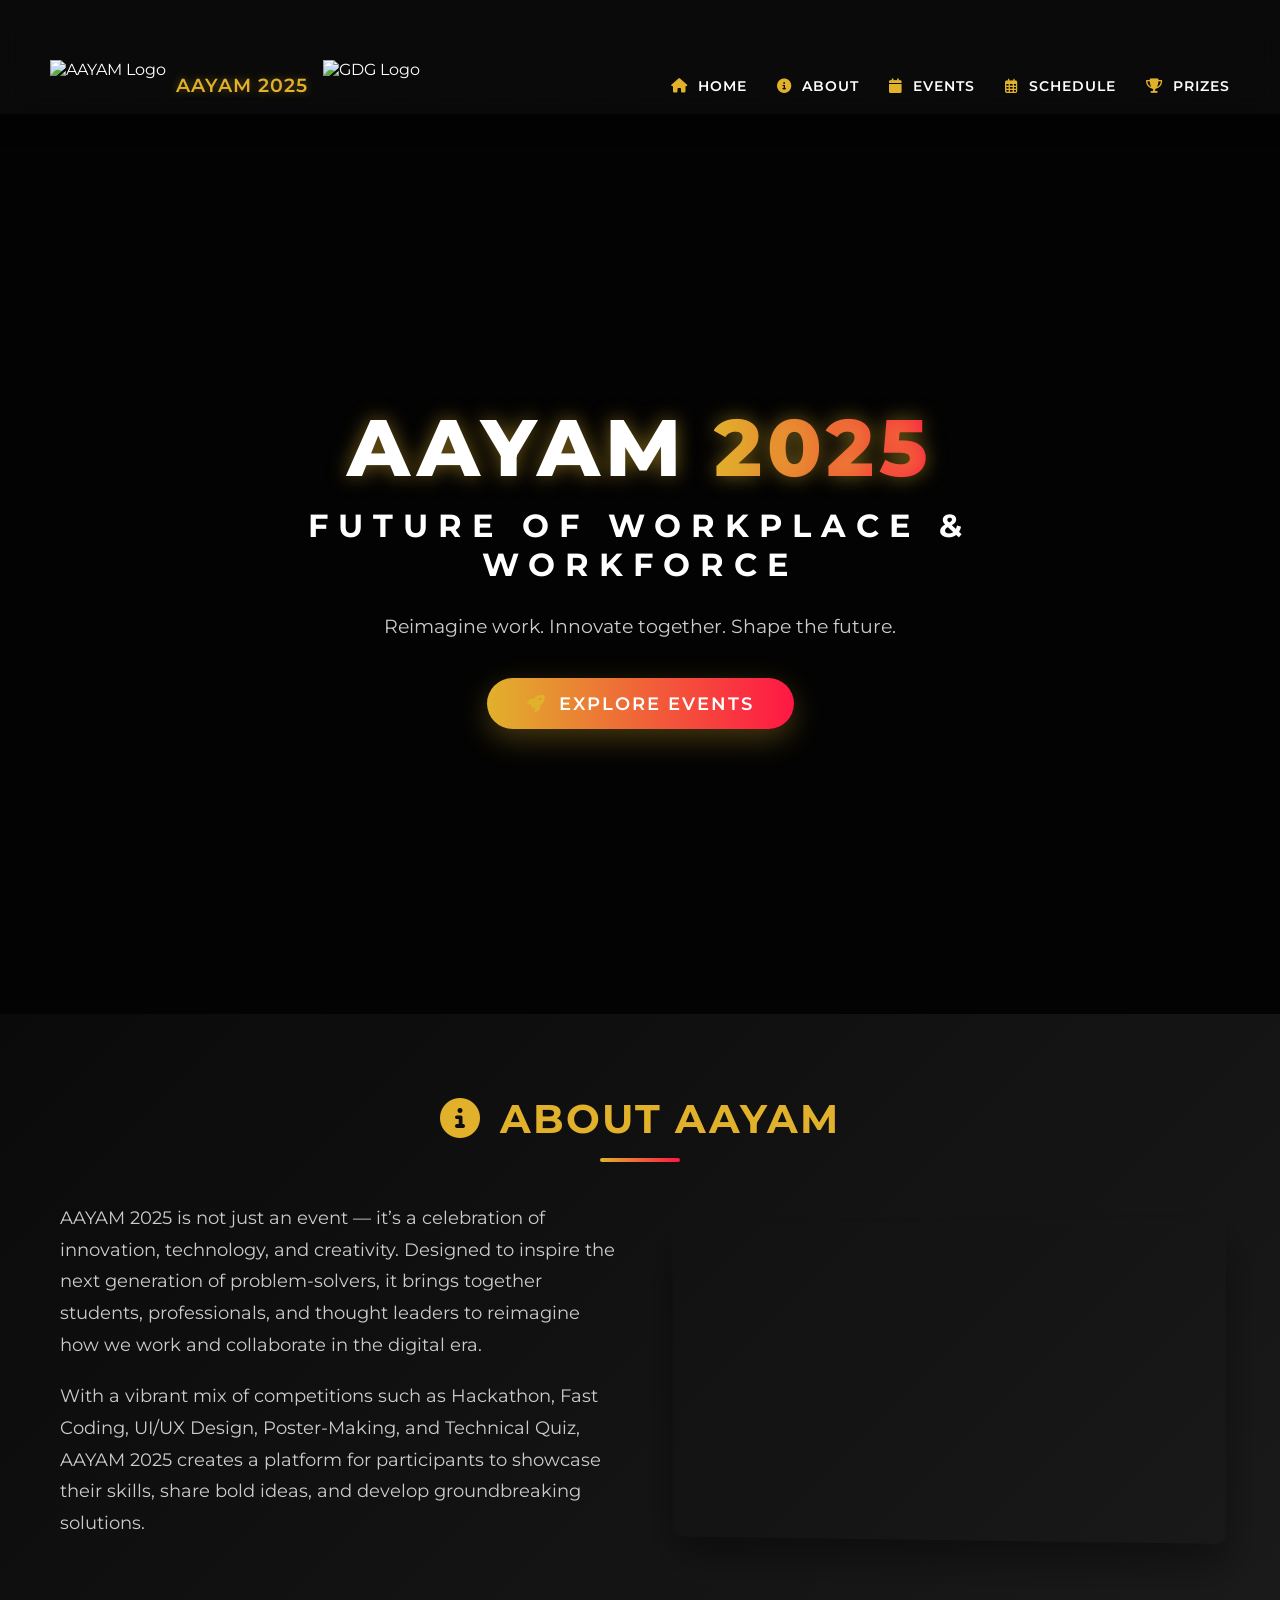
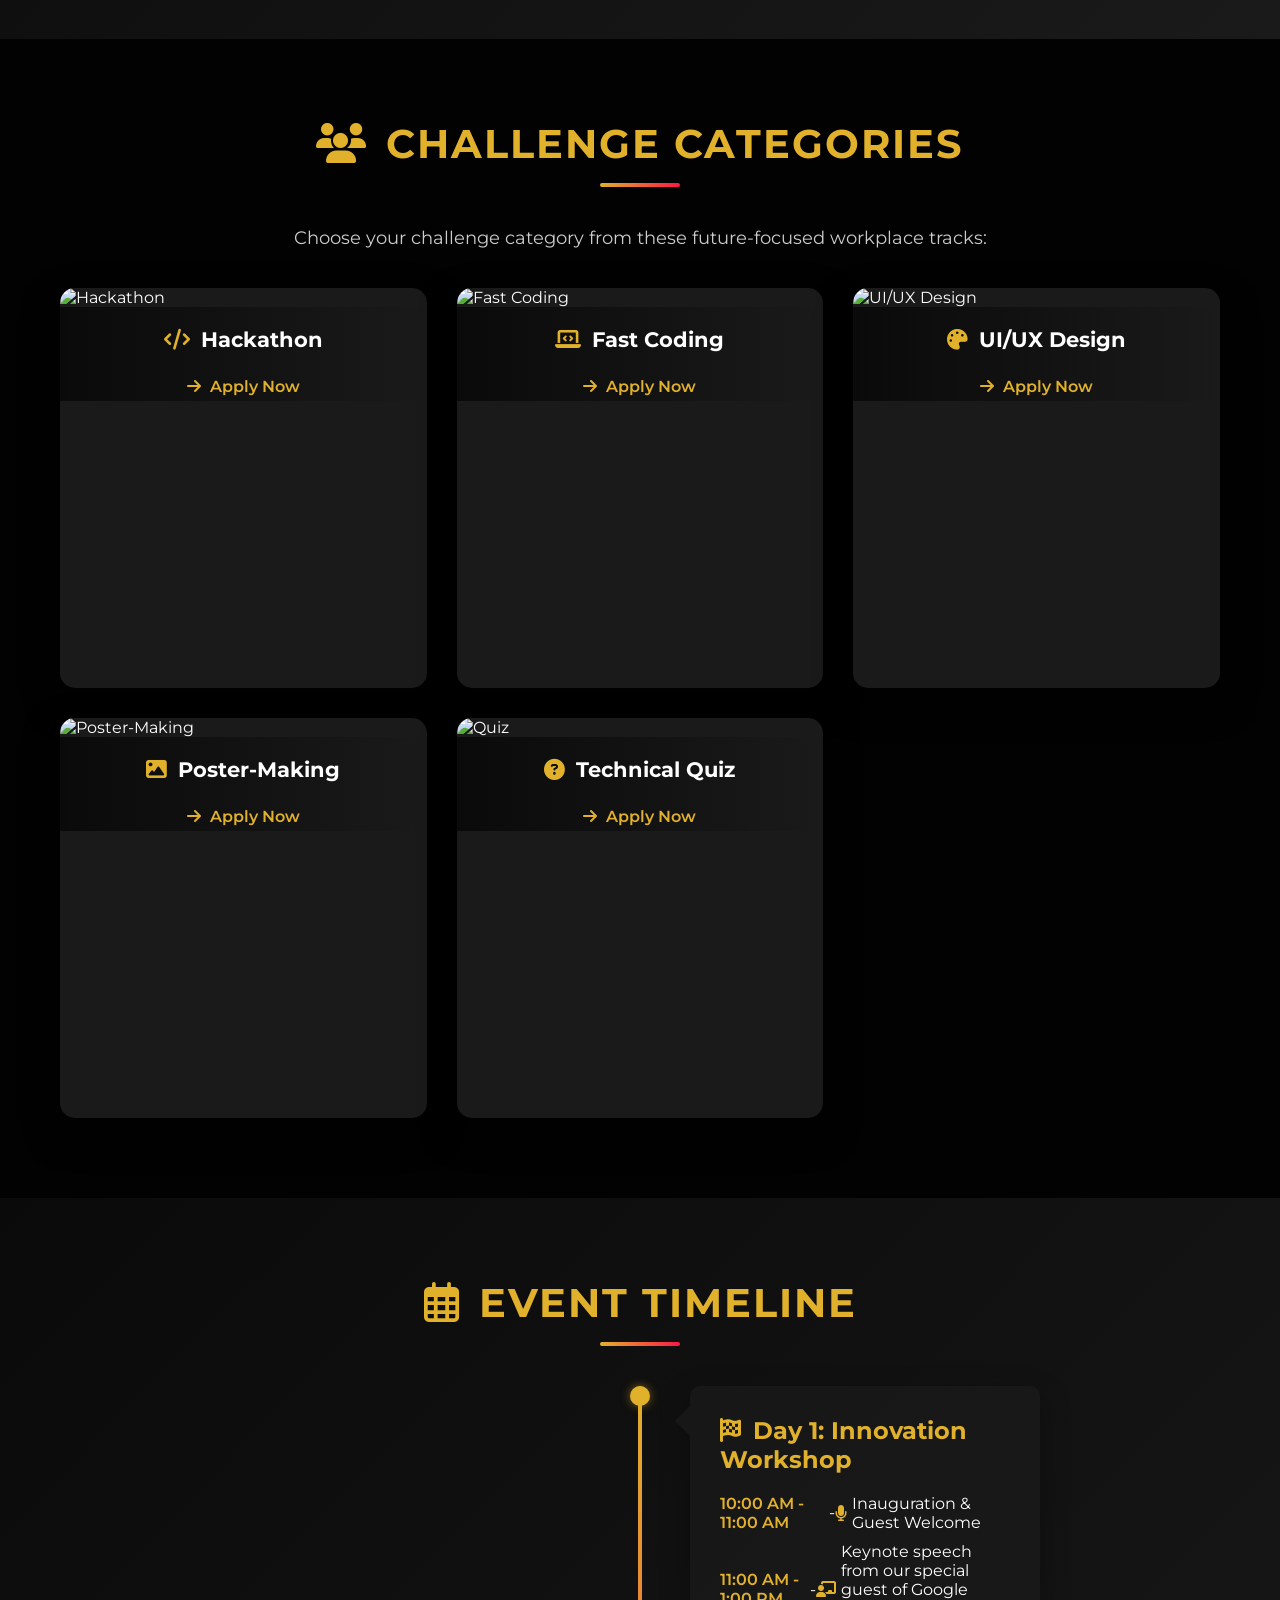
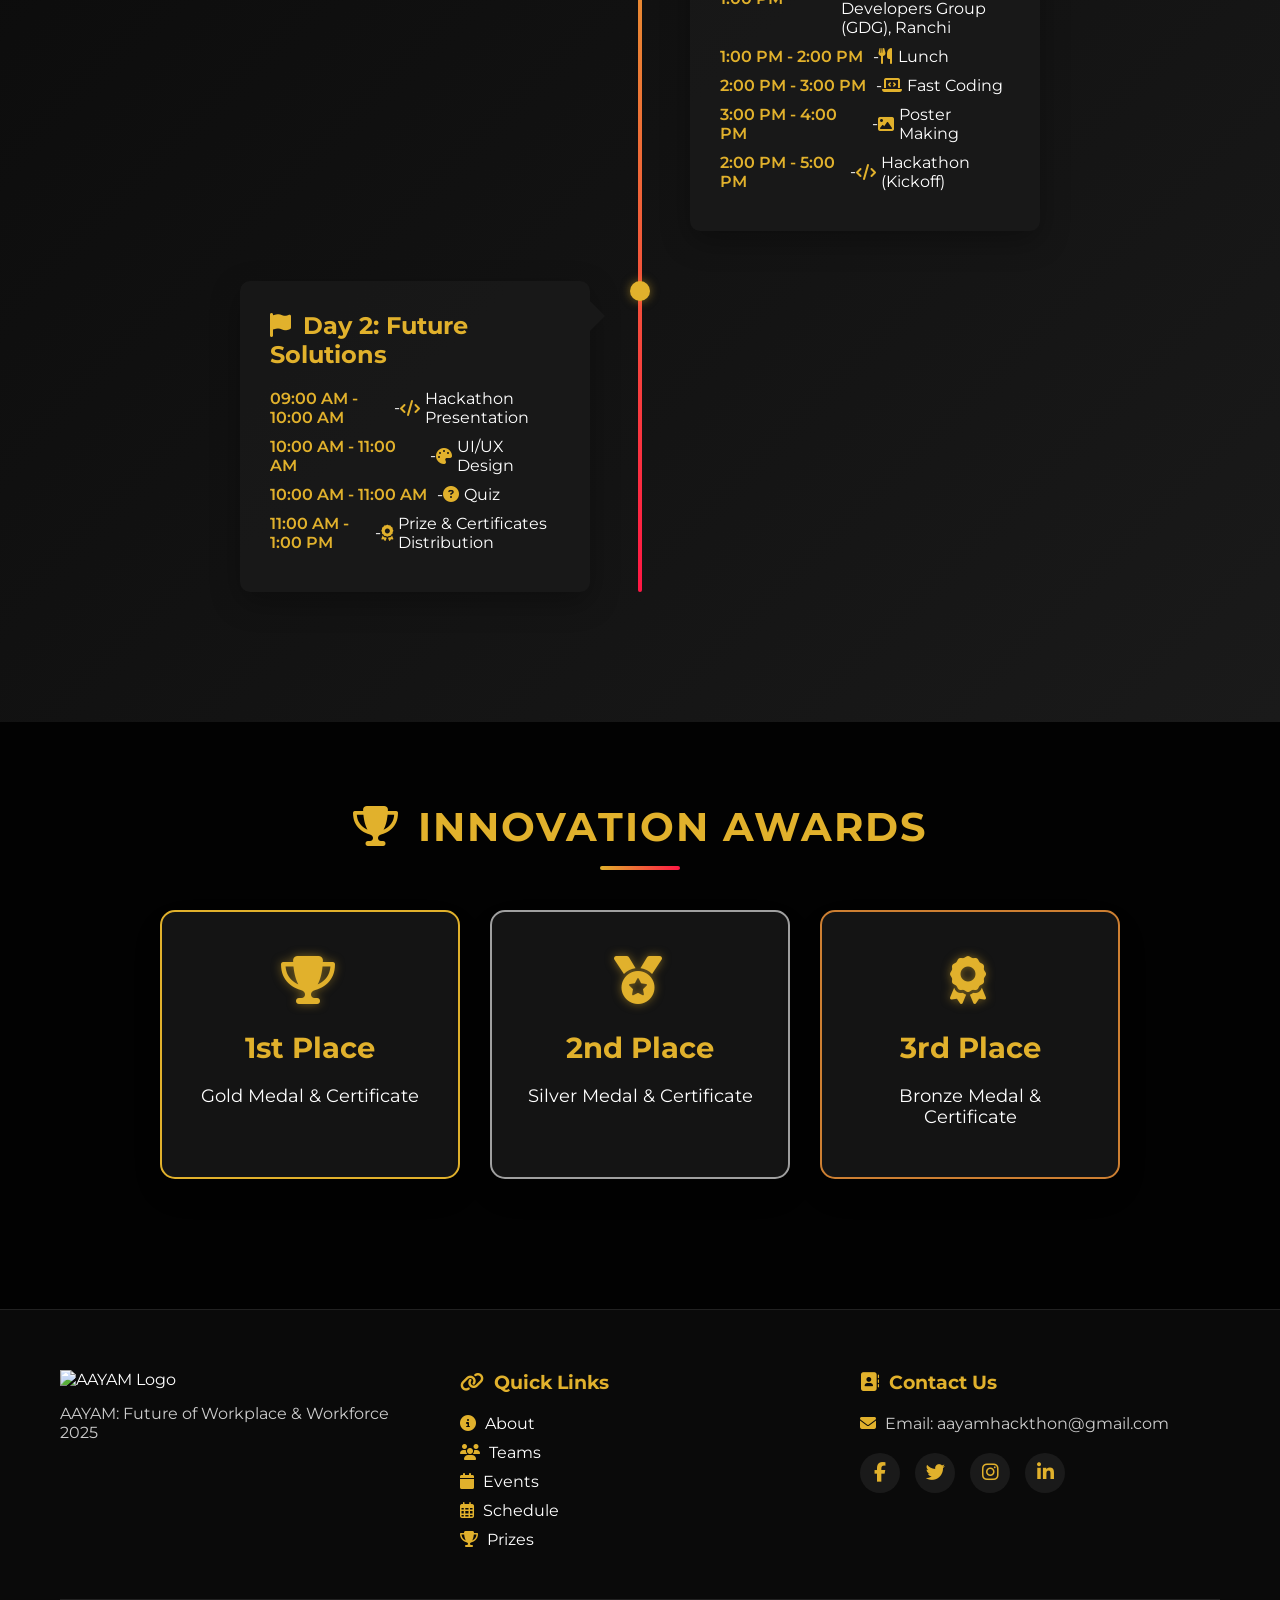
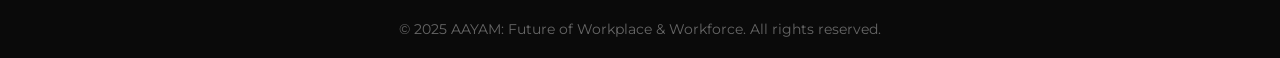
==== index.html @ 348ae4c6 "ch" ====
<!DOCTYPE html>
<html lang="en">
<head>
    <meta charset="UTF-8">
    <meta name="viewport" content="width=device-width, initial-scale=1.0">
    <title>AAYAM: Future of Workplace & Workforce</title>
    <link rel="stylesheet" href="styles.css">
    <link href="https://fonts.googleapis.com/css2?family=Montserrat:wght@400;700&display=swap" rel="stylesheet">
        <link rel="stylesheet" href="https://cdnjs.cloudflare.com/ajax/libs/font-awesome/6.4.0/css/all.min.css">
    <link rel="icon" type="image/png" href="https://ik.imagekit.io/prem2727/Logo_for_AAYAM_2025_Event-removebg-preview%20(1).png?updatedAt=1755794560221">
    
</head>
  <body>
    <div class="stars"></div>
    <div class="twinkling"></div>
    
    <header>
        <div class="logo">
            <img src="https://ik.imagekit.io/prem2727/Logo_for_AAYAM_2025_Event-removebg-preview%20(1).png?updatedAt=1755794560221" alt="AAYAM Logo">
            <span class="logo-text">AAYAM 2025</span>
            <img src="https://ik.imagekit.io/prem2727/logo_gdg-removebg-preview.png?updatedAt=1756225632023" alt="GDG Logo" style="height: 50px; margin-left: 15px;">
        </div>
        <button class="nav-toggle" aria-label="Toggle navigation" aria-expanded="false"><i class="fas fa-bars"></i></button>
        <nav>
            <ul>
                <li><a href="index.html"><i class="fas fa-home"></i> Home</a></li>
                <li><a href="#about"><i class="fas fa-info-circle"></i> About</a></li>
                <li><a href="events.html" target="_blank" rel="noopener"><i class="fas fa-calendar"></i> Events</a></li>
                <li><a href="#schedule"><i class="far fa-calendar-alt"></i> Schedule</a></li>
                <li><a href="#prizes"><i class="fas fa-trophy"></i> Prizes</a></li>
            </ul>
        </nav>
    </header>

    <section class="hero">
        <div class="hero-content">
            <h1>AAYAM <span>2025</span></h1>
            <h2>FUTURE OF WORKPLACE & WORKFORCE</h2>
            <p>Reimagine work. Innovate together. Shape the future.</p>
            <a href="events.html" target="_blank" rel="noopener" class="cta-button"><i class="fas fa-rocket"></i> Explore Events</a>
        </div>
    </section>

    

    <section id="about" class="about">
        <div class="container">
            <h2><i class="fas fa-info-circle"></i> About AAYAM</h2>
            <div class="about-content">
                <div class="about-text">
                    <p>AAYAM 2025 is not just an event — it’s a celebration of innovation, technology, and creativity. Designed to inspire the next generation of problem-solvers, it brings together students, professionals, and thought leaders to reimagine how we work and collaborate in the digital era.</p>
                    <p>With a vibrant mix of competitions such as Hackathon, Fast Coding, UI/UX Design, Poster-Making, and Technical Quiz, AAYAM 2025 creates a platform for participants to showcase their skills, share bold ideas, and develop groundbreaking solutions.</p>
                    
                </div>
                <div class="about-image">
                    <iframe 
                        width="100%" 
                        height="315" 
                        src="https://www.youtube.com/embed/fk8Wg2a6dWI" 
                        title="AAYAM 2025 Video" 
                        frameborder="0" 
                        allow="accelerometer; autoplay; clipboard-write; encrypted-media; gyroscope; picture-in-picture" 
                        allowfullscreen>
                    </iframe>
                </div>
            </div>
        </div>
    </section>

    <section id="teams" class="teams">
        <div class="container">
            <h2><i class="fas fa-users"></i> Challenge Categories</h2>
            <p class="section-desc">Choose your challenge category from these future-focused workplace tracks:</p>
            
            <div class="team-cards">
                <div class="team-card">
                    <div class="card-inner">
                        <div class="card-front">
                            <img src="https://ik.imagekit.io/prem2727/hackthon.jpeg?updatedAt=1755790237910" alt="Hackathon">
                            <h3><i class="fas fa-code"></i> Hackathon</h3>
                            <p class="apply-now-front"><i class="fas fa-arrow-right"></i> Apply Now</p>
                        </div>
                        <div class="card-back">
                            <h3><i class="fas fa-code"></i> Hackathon</h3>
                            <p>Collaborate in teams to build innovative solutions for workplace challenges.</p>
                            <p><strong>Focus:</strong> Problem Solving, Teamwork, Innovation</p>
                            <a href="hackathon.html" target="_blank" class="card-btn"><i class="fas fa-arrow-right"></i> Join Now</a>
                        </div>
                    </div>
                </div>
                
                <div class="team-card">
                    <div class="card-inner">
                        <div class="card-front">
                            <img src="https://ik.imagekit.io/prem2727/fastcoding.jpeg?updatedAt=1755790237950" alt="Fast Coding">
                            <h3><i class="fas fa-laptop-code"></i> Fast Coding</h3>
                            <p class="apply-now-front"><i class="fas fa-arrow-right"></i> Apply Now</p>
                        </div>
                        <div class="card-back">
                            <h3><i class="fas fa-laptop-code"></i> Fast Coding</h3>
                            <p>Test your coding speed and efficiency in timed programming challenges.</p>
                            <p><strong>Focus:</strong> Speed Programming, Efficiency, Problem Solving</p>
                            <a href="fast-coding.html" target="_blank" class="card-btn"><i class="fas fa-arrow-right"></i> Join Now</a>
                        </div>
                    </div>
                </div>
                
                <div class="team-card">
                    <div class="card-inner">
                        <div class="card-front">
                            <img src="https://ik.imagekit.io/prem2727/uiux.jpeg?updatedAt=1755790237814" alt="UI/UX Design">
                            <h3><i class="fas fa-palette"></i> UI/UX Design</h3>
                            <p class="apply-now-front"><i class="fas fa-arrow-right"></i> Apply Now</p>
                        </div>
                        <div class="card-back">
                            <h3><i class="fas fa-palette"></i> UI/UX Design</h3>
                            <p>Create intuitive and engaging user interfaces and experiences for modern applications.</p>
                            <p><strong>Focus:</strong> User Experience, Interface Design, Accessibility</p>
                            <a href="ui-ux-design.html" target="_blank" class="card-btn"><i class="fas fa-arrow-right"></i> Join Now</a>
                        </div>
                    </div>
                </div>
                
                <div class="team-card">
                    <div class="card-inner">
                        <div class="card-front">
                            <img src="https://ik.imagekit.io/prem2727/poster.jpeg?updatedAt=1755790237946" alt="Poster-Making">
                            <h3><i class="fas fa-image"></i> Poster-Making</h3>
                            <p class="apply-now-front"><i class="fas fa-arrow-right"></i> Apply Now</p>
                        </div>
                        <div class="card-back">
                            <h3><i class="fas fa-image"></i> Poster-Making</h3>
                            <p>Design compelling visual posters that communicate ideas effectively.</p>
                            <p><strong>Focus:</strong> Visual Design, Communication, Creativity</p>
                            <a href="poster-making.html" target="_blank" class="card-btn"><i class="fas fa-arrow-right"></i> Join Now</a>
                        </div>
                    </div>
                </div>
                
                <div class="team-card">
                    <div class="card-inner">
                        <div class="card-front">
                            <img src="https://ik.imagekit.io/prem2727/tq.jpeg?updatedAt=1755790237934" alt="Quiz">
                            <h3><i class="fas fa-question-circle"></i> Technical Quiz</h3>
                            <p class="apply-now-front"><i class="fas fa-arrow-right"></i> Apply Now</p>
                        </div>
                        <div class="card-back">
                            <h3><i class="fas fa-question-circle"></i> Technical Quiz</h3>
                            <p>Test your knowledge about technology, workplace trends, and innovation.</p>
                            <p><strong>Focus:</strong> Knowledge Testing, Quick Thinking, Competition</p>
                            <a href="tech-quiz.html" target="_blank" class="card-btn"><i class="fas fa-arrow-right"></i> Join Now</a>
                        </div>
                    </div>
                </div>
            </div>
        </div>
    </section>

    <section id="schedule" class="schedule">
        <div class="container">
            <h2><i class="far fa-calendar-alt"></i> Event Timeline</h2>
            <div class="timeline">
                <div class="timeline-item">
                    <div class="timeline-dot"></div>
                    <div class="timeline-content">
                        <h3><i class="fas fa-flag-checkered"></i> Day 1: Innovation Workshop</h3>
                        <ul>
                                <li><span>10:00 AM - 11:00 AM</span> - <i class="fas fa-microphone"></i> Inauguration & Guest Welcome</li>
                                <li><span>11:00 AM - 1:00 PM</span> - <i class="fas fa-chalkboard-teacher"></i> Keynote speech from our special guest of Google Developers Group (GDG), Ranchi</li>
                                <li><span>1:00 PM - 2:00 PM</span> - <i class="fas fa-utensils"></i> Lunch</li>
                                <li><span>2:00 PM - 3:00 PM</span> - <i class="fas fa-laptop-code"></i> Fast Coding</li>
                                <li><span>3:00 PM - 4:00 PM</span> - <i class="fas fa-image"></i> Poster Making</li>
                                <li><span>2:00 PM - 5:00 PM</span> - <i class="fas fa-code"></i> Hackathon (Kickoff)</li>
                        </ul>
                    </div>
                </div>
                
                <div class="timeline-item">
                    <div class="timeline-dot"></div>
                    <div class="timeline-content">
                        <h3><i class="fas fa-flag"></i> Day 2: Future Solutions</h3>
                        <ul>
                                <li><span>09:00 AM - 10:00 AM</span> - <i class="fas fa-code"></i> Hackathon Presentation</li>
                                <li><span>10:00 AM - 11:00 AM</span> - <i class="fas fa-palette"></i> UI/UX Design</li>
                                <li><span>10:00 AM - 11:00 AM</span> - <i class="fas fa-question-circle"></i> Quiz</li>
                                <li><span>11:00 AM - 1:00 PM</span> - <i class="fas fa-award"></i> Prize & Certificates Distribution</li>
                        </ul>
                    </div>
                </div>
            </div>
        </div>
    </section>

    <section id="prizes" class="prizes">
        <div class="container">
            <h2><i class="fas fa-trophy"></i> Innovation Awards</h2>
            <div class="prize-cards">
                <div class="prize-card first">
                    <div class="prize-icon"><i class="fas fa-trophy"></i></div>
                    <h3>1st Place</h3>
                    <p>Gold Medal & Certificate</p>
                    <p></p>
                    <p></p>
                </div>
                
                <div class="prize-card second">
                    <div class="prize-icon"><i class="fas fa-medal"></i></div>
                    <h3>2nd Place</h3>
                    <p>Silver Medal & Certificate</p>
                    <p></p>
                    <p></p>
                </div>
                
                <div class="prize-card third">
                    <div class="prize-icon"><i class="fas fa-award"></i></div>
                    <h3>3rd Place</h3>
                    <p>Bronze Medal & Certificate</p>
                    <p></p>
                    <p></p>
                </div>
            </div>
            
        </div>
    </section>

    

    <footer>
        <div class="container">
            <div class="footer-content">
                <div class="footer-logo">
                    <img src="https://ik.imagekit.io/prem2727/Logo_for_AAYAM_2025_Event-removebg-preview%20(1).png?updatedAt=1755794560221" alt="AAYAM Logo">
                    <p>AAYAM: Future of Workplace & Workforce 2025</p>
                </div>
                <div class="footer-links">
                    <h3><i class="fas fa-link"></i> Quick Links</h3>
                    <ul>
                        <li><a href="#about"><i class="fas fa-info-circle"></i> About</a></li>
                        <li><a href="#teams"><i class="fas fa-users"></i> Teams</a></li>
                        <li><a href="events.html" target="_blank" rel="noopener"><i class="fas fa-calendar"></i> Events</a></li>
                        <li><a href="#schedule"><i class="far fa-calendar-alt"></i> Schedule</a></li>
                        <li><a href="#prizes"><i class="fas fa-trophy"></i> Prizes</a></li>
                    </ul>
                </div>
                <div class="footer-contact">
                    <h3><i class="fas fa-address-book"></i> Contact Us</h3>
                    <p><i class="fas fa-envelope"></i> Email: aayamhackthon@gmail.com</p>
                    
                    <div class="social-icons">
                        <a href="#" class="social-icon"><i class="fab fa-facebook-f"></i></a>
                        <a href="#" class="social-icon"><i class="fab fa-twitter"></i></a>
                        <a href="#" class="social-icon"><i class="fab fa-instagram"></i></a>
                        <a href="#" class="social-icon"><i class="fab fa-linkedin-in"></i></a>
                    </div>
                </div>
            </div>
            <div class="footer-bottom">
                <p>&copy; 2025 AAYAM: Future of Workplace & Workforce. All rights reserved.</p>
            </div>
        </div>
    </footer>

    <script src="script.js"></script>
</body>
</html>
---- styles.css ----
/* Global Styles */
* {
    margin: 0;
    padding: 0;
    box-sizing: border-box;
}

body {
    font-family: 'Montserrat', sans-serif;
    color: #fff;
    background-color: #0a0a0a;
    overflow-x: hidden;
}

.container {
    max-width: 1200px;
    margin: 0 auto;
    padding: 0 20px;
}

a {
    text-decoration: none;
    color: #fff;
    transition: all 0.3s ease;
}

ul {
    list-style: none;
}

img {
    max-width: 100%;
}

section {
    padding: 80px 0;
}

h2 {
    font-size: 2.5rem;
    text-align: center;
    margin-bottom: 40px;
    color: #e1b12c;
    text-transform: uppercase;
    letter-spacing: 2px;
    position: relative;
}

h2:after {
    content: '';
    display: block;
    width: 80px;
    height: 4px;
    background: linear-gradient(90deg, #e1b12c, #ff1744);
    margin: 15px auto 0;
    border-radius: 2px;
}

.section-desc {
    text-align: center;
    max-width: 800px;
    margin: 0 auto 40px;
    font-size: 1.1rem;
    color: #ccc;
}

/* Space Background */
.stars, .twinkling {
    position: fixed;
    top: 0;
    left: 0;
    width: 100%;
    height: 100%;
    display: block;
}

.stars {
    background: #0a0a0a url('https://ik.imagekit.io/prem2727/stars.jpg?updatedAt=1755526244674') repeat top center;
    z-index: -2;
}

.twinkling {
    position: absolute;
    top: 0;
    left: 0;
    width: 100%;
    height: 100%;
    z-index: -1;
    background: transparent;
    overflow: hidden;
}

.twinkling:after {
    content: '';
    position: absolute;
    top: 0;
    left: 0;
    width: 100%;
    height: 100%;
    background-image: radial-gradient(white, rgba(255,255,255,.2) 2px, transparent 5px);
    background-size: 50px 50px;
    animation: move-twink-back 200s linear infinite;
    opacity: 0.3;
}

@keyframes move-twink-back {
    from {background-position: 0 0;}
    to {background-position: 10000px 5000px;}
}

/* Header */
header {
    position: relative;
    width: 100%;
    padding: 20px 0;
    z-index: 1000;
    background: rgba(10, 10, 10, 0.9);
    backdrop-filter: blur(10px);
    box-shadow: 0 2px 20px rgba(0, 0, 0, 0.5);
    display: flex;
    justify-content: space-between;
    align-items: center;
    padding: 4px 50px;
}

/* Registration deadline banner */
#registration-deadline {
    position: relative;
    width: 100%;
    display: flex;
    justify-content: center;
    padding: 12px 16px;
    z-index: 900; /* below header (1000) so it sits under the nav */
    margin-top: 8px;
    margin-bottom: 12px;
}

#registration-deadline .deadline-inner {
    display: inline-flex;
    align-items: center;
    gap: 10px;
    padding: 8px 16px;
    border-radius: 999px;
    background: rgba(20, 20, 20, 0.85);
    border: 1px solid rgba(225, 177, 44, 0.4);
    box-shadow: 0 0 0 2px rgba(225,177,44,0.15), 0 10px 24px rgba(0,0,0,0.4);
    color: #fff;
    -webkit-backdrop-filter: blur(8px);
    backdrop-filter: blur(8px);
    opacity: 0;
    transform: translateY(-8px) scale(0.98);
    animation: bannerSlideIn 0.6s ease-out 0.1s forwards, bannerPulseGlow 3s ease-in-out 1.2s infinite;
    pointer-events: auto;
}

#registration-deadline i {
    color: #e1b12c;
    margin-right: 2px;
    transform-origin: 50% 0%;
    animation: bellRing 1s ease-in-out 0.6s 2;
}

#registration-deadline .deadline-text strong { color: #e1b12c; }
#registration-deadline .separator { margin: 0 6px; opacity: 0.6; }

/* Make space for the banner inside the fixed header */
header { padding-top: 60px; }

@media (max-width: 768px) {
    #registration-deadline { padding: 8px 12px; margin-top: 6px; margin-bottom: 10px; }
    #registration-deadline .deadline-inner { padding: 6px 12px; font-size: 0.9rem; }
    header { padding-top: 15px; }
    #registration-deadline .separator { display: none; }
}

/* Banner animations */
@keyframes bannerSlideIn {
    0%   { opacity: 0; transform: translateY(-8px) scale(0.98); filter: blur(2px); }
    60%  { opacity: 1; transform: translateY(0) scale(1.005); filter: blur(0); }
    100% { opacity: 1; transform: translateY(0) scale(1); }
}

@keyframes bannerPulseGlow {
    0%   { box-shadow: 0 0 0 2px rgba(225,177,44,0.10), 0 10px 24px rgba(0,0,0,0.4); }
    50%  { box-shadow: 0 0 0 3px rgba(225,177,44,0.22), 0 14px 30px rgba(0,0,0,0.48); }
    100% { box-shadow: 0 0 0 2px rgba(225,177,44,0.10), 0 10px 24px rgba(0,0,0,0.4); }
}

@keyframes bellRing {
    0% { transform: rotate(0deg); }
    20% { transform: rotate(12deg); }
    40% { transform: rotate(-10deg); }
    60% { transform: rotate(6deg); }
    80% { transform: rotate(-4deg); }
    100% { transform: rotate(0deg); }
}

/* Respect reduced motion */
@media (prefers-reduced-motion: reduce) {
    #registration-deadline .deadline-inner,
    #registration-deadline i { animation: none !important; }
}

/* Icon styling */
i.fas, i.far, i.fab {
    margin-right: 5px;
    color: #e1b12c;
}

.logo {
    display: flex;
    align-items: center;
}

.logo img {
    height: 50px;
}

.logo-text {
    font-size: 1.2rem;
    font-weight: 600;
    color: #e1b12c;
    text-transform: uppercase;
    letter-spacing: 1px;
    text-shadow: 0 0 8px rgba(225, 177, 44, 0.4);
    margin-left: 10px;
}

nav ul {
    display: flex;
}

nav ul li {
    margin-left: 30px;
}

/* Add a small top margin to the nav bar */
header nav { margin-top: 0; }

/* Mobile nav toggle */
.nav-toggle {
    display: none;
    background: none;
    border: none;
    color: #e1b12c;
    font-size: 1.6rem;
    cursor: pointer;
}

nav ul li a {
    font-weight: 600;
    font-size: 0.9rem;
    text-transform: uppercase;
    letter-spacing: 1px;
    padding: 8px 0;
    position: relative;
}

nav ul li a:before {
    content: '';
    position: absolute;
    bottom: 0;
    left: 0;
    width: 0;
    height: 2px;
    background: linear-gradient(90deg, #e1b12c, #ff1744);
    transition: width 0.3s ease;
}

nav ul li a:hover:before {
    width: 100%;
}

.register-btn {
    background: linear-gradient(90deg, #e1b12c, #ff1744);
    padding: 10px 20px !important;
    border-radius: 30px;
    box-shadow: 0 5px 15px rgba(225, 177, 44, 0.3);
}

.register-btn:hover {
    transform: translateY(-3px);
    box-shadow: 0 8px 20px rgba(225, 177, 44, 0.4);
}

.register-btn:before {
    display: none;
}

/* Hero Section */
.hero {
    height: 100vh;
    display: flex;
    align-items: center;
    justify-content: center;
    text-align: center;
    position: relative;
    overflow: hidden;
    background: url('https://ik.imagekit.io/prem2727/stars.jpg?updatedAt=1755526244674') no-repeat center center/cover;
    background-color: #0a0a0a; /* Fallback color if image fails to load */
}

.hero:before {
    content: '';
    position: absolute;
    top: 0;
    left: 0;
    width: 100%;
    height: 100%;
    background: rgba(0, 0, 0, 0.7);
}

.hero-content {
    position: relative;
    z-index: 1;
    max-width: 800px;
    padding: 0 20px;
}

.hero h1 {
    font-size: 5rem;
    font-weight: 800;
    letter-spacing: 5px;
    margin-bottom: 10px;
    text-shadow: 0 0 20px rgba(225, 177, 44, 0.5);
}

.hero h1 span {
    color: #e1b12c;
}

.hero h2 {
    font-size: 2rem;
    margin-bottom: 30px;
    color: #fff;
    letter-spacing: 10px;
}

.hero h2:after {
    display: none;
}

.hero p {
    font-size: 1.2rem;
    margin-bottom: 40px;
    color: #ccc;
}

/* Hero animations */
.hero .hero-content > * {
    opacity: 0;
    will-change: transform, opacity;
}

.hero .hero-content h1 {
    animation: fadeInDown 0.9s ease-out 0s forwards;
}

.hero .hero-content h2 {
    animation: fadeInUp 0.9s ease-out 0.2s forwards;
}

.hero .hero-content p {
    animation: fadeInUp 0.9s ease-out 0.4s forwards;
}

.hero .cta-button {
    animation: popIn 0.8s ease-out 0.6s both;
}

@keyframes fadeInDown {
    from { transform: translateY(-20px); opacity: 0; }
    to { transform: translateY(0); opacity: 1; }
}

@keyframes fadeInUp {
    from { transform: translateY(20px); opacity: 0; }
    to { transform: translateY(0); opacity: 1; }
}

@keyframes popIn {
    0% { transform: scale(0.95); opacity: 0; }
    60% { transform: scale(1.02); opacity: 1; }
    100% { transform: scale(1); }
}

/* Shimmer effect for highlighted text in hero title */
.hero h1 span {
    background: linear-gradient(90deg, #e1b12c, #ff1744, #e1b12c);
    -webkit-background-clip: text;
    background-clip: text;
    color: transparent;
    background-size: 200% auto;
    animation: shimmer 3s linear infinite;
}

@keyframes shimmer {
    0% { background-position: 0% 50%; }
    100% { background-position: 200% 50%; }
}

.cta-button {
    display: inline-block;
    background: linear-gradient(90deg, #e1b12c, #ff1744);
    color: #fff;
    padding: 15px 40px;
    border-radius: 50px;
    font-size: 1.1rem;
    font-weight: 600;
    text-transform: uppercase;
    letter-spacing: 2px;
    box-shadow: 0 10px 30px rgba(225, 177, 44, 0.3);
    transition: all 0.3s ease;
}

/* Ensure hero CTA is visible even if other elements animate */
.hero .hero-content .cta-button { opacity: 1 !important; }

.cta-button:hover {
    transform: translateY(-5px);
    box-shadow: 0 15px 40px rgba(225, 177, 44, 0.4);
}

/* About Section */
.about {
    background: linear-gradient(135deg, #0a0a0a 0%, #1a1a1a 100%);
}

.about-content {
    display: flex;
    align-items: center;
    gap: 50px;
}

.about-text {
    flex: 1;
}

.about-text p {
    margin-bottom: 20px;
    line-height: 1.8;
    color: #ccc;
    font-size: 1.1rem;
}

.about-image {
    flex: 1;
    border-radius: 10px;
    overflow: hidden;
    box-shadow: 0 20px 40px rgba(0, 0, 0, 0.4);
    transform: perspective(1000px) rotateY(-5deg);
    transition: all 0.5s ease;
}

.about-image:hover {
    transform: perspective(1000px) rotateY(0);
}

/* Teams Section */
.teams {
    background: url('') fixed center/cover;
    position: relative;
}

.events {
    background: linear-gradient(135deg, #0a0a0a 0%, #1a1a1a 100%);
}

.teams:before {
    content: '';
    position: absolute;
    top: 0;
    left: 0;
    width: 100%;
    height: 100%;
    background: rgba(0, 0, 0, 0.8);
}

.teams .container {
    position: relative;
    z-index: 1;
}

.team-cards {
    display: grid;
    grid-template-columns: repeat(auto-fill, minmax(300px, 1fr));
    gap: 30px;
}

.team-card {
    perspective: 1500px;
    height: 400px;
}

.card-inner {
    position: relative;
    width: 100%;
    height: 100%;
    transition: transform 0.8s;
    transform-style: preserve-3d;
}

.team-card:hover .card-inner {
    transform: rotateY(180deg);
}

.card-front, .card-back {
    position: absolute;
    width: 100%;
    height: 100%;
    backface-visibility: hidden;
    border-radius: 15px;
    overflow: hidden;
    box-shadow: 0 15px 35px rgba(0, 0, 0, 0.5);
}

.card-front {
    background: #1a1a1a;
}

.card-front img {
    width: 100%;
    height: 70%;
    object-fit: cover;
}

.card-front h3 {
    padding: 20px;
    text-align: center;
    font-size: 1.3rem;
    background: linear-gradient(90deg, #0a0a0a, #1a1a1a);
}

.card-back {
    background: linear-gradient(135deg, #1a1a1a, #0a0a0a);
    transform: rotateY(180deg);
    padding: 30px;
    display: flex;
    flex-direction: column;
    justify-content: center;
}

/* Tap-to-flip support */
.card-inner.is-flipped {
    transform: rotateY(180deg);
}

.card-back h3 {
    font-size: 1.5rem;
    margin-bottom: 20px;
    color: #e1b12c;
}

.card-back p {
    margin-bottom: 15px;
    line-height: 1.6;
}

.card-back p strong {
    color: #e1b12c;
}

/* Schedule Section */
.schedule {
    background: linear-gradient(135deg, #0a0a0a 0%, #1a1a1a 100%);
}

.timeline {
    position: relative;
    max-width: 800px;
    margin: 0 auto;
}

.timeline:before {
    content: '';
    position: absolute;
    top: 0;
    left: 50%;
    transform: translateX(-50%);
    width: 4px;
    height: 100%;
    background: linear-gradient(to bottom, #e1b12c, #ff1744);
    border-radius: 2px;
}

.timeline-item {
    position: relative;
    margin-bottom: 50px;
}

.timeline-dot {
    position: absolute;
    left: 50%;
    top: 0;
    transform: translateX(-50%);
    width: 20px;
    height: 20px;
    border-radius: 50%;
    background: #e1b12c;
    box-shadow: 0 0 10px rgba(225, 177, 44, 0.5);
    z-index: 1;
}

.timeline-content {
    background: rgba(26, 26, 26, 0.8);
    border-radius: 10px;
    padding: 30px;
    width: calc(50% - 50px);
    box-shadow: 0 10px 30px rgba(0, 0, 0, 0.3);
    position: relative;
}

.timeline-item:nth-child(odd) .timeline-content {
    margin-left: auto;
}

.timeline-item:nth-child(even) .timeline-content:before {
    content: '';
    position: absolute;
    top: 20px;
    right: -15px;
    width: 0;
    height: 0;
    border-top: 15px solid transparent;
    border-bottom: 15px solid transparent;
    border-left: 15px solid rgba(26, 26, 26, 0.8);
}

.timeline-item:nth-child(odd) .timeline-content:before {
    content: '';
    position: absolute;
    top: 20px;
    left: -15px;
    width: 0;
    height: 0;
    border-top: 15px solid transparent;
    border-bottom: 15px solid transparent;
    border-right: 15px solid rgba(26, 26, 26, 0.8);
}

.timeline-content h3 {
    font-size: 1.5rem;
    margin-bottom: 20px;
    color: #e1b12c;
}

.timeline-content ul li {
    margin-bottom: 10px;
    display: flex;
    align-items: center;
}

.timeline-content ul li span {
    font-weight: 600;
    color: #e1b12c;
    margin-right: 10px;
    min-width: 80px;
}

/* Prizes Section */
.prizes {
    background: url('') fixed center/cover;
    position: relative;
}

.prizes:before {
    content: '';
    position: absolute;
    top: 0;
    left: 0;
    width: 100%;
    height: 100%;
    background: rgba(0, 0, 0, 0.8);
}

.prizes .container {
    position: relative;
    z-index: 1;
}

.prize-cards {
    display: flex;
    justify-content: center;
    gap: 30px;
    margin-bottom: 50px;
}

.prize-card {
    background: rgba(26, 26, 26, 0.8);
    border-radius: 15px;
    padding: 40px 30px;
    text-align: center;
    flex: 1;
    max-width: 300px;
    box-shadow: 0 15px 35px rgba(0, 0, 0, 0.3);
    transition: all 0.3s ease;
    position: relative;
    overflow: hidden;
    z-index: 1;
}

.prize-card::before {
    content: '';
    position: absolute;
    top: -50%;
    left: -50%;
    width: 200%;
    height: 200%;
    background: radial-gradient(circle, rgba(225, 177, 44, 0.1) 0%, transparent 70%);
    z-index: -1;
    opacity: 0;
    transition: opacity 0.5s ease;
}

.prize-card:hover::before {
    opacity: 1;
}

.prize-card:hover {
    transform: translateY(-10px);
    box-shadow: 0 20px 40px rgba(0, 0, 0, 0.4);
}

.prize-card.first {
    border: 2px solid #e1b12c;
}

.prize-card.second {
    border: 2px solid #a0a0a0;
}

.prize-card.third {
    border: 2px solid #cd7f32;
}

.prize-icon {
    font-size: 3rem;
    margin-bottom: 20px;
}

.prize-icon i {
    color: #e1b12c;
    text-shadow: 0 0 10px rgba(225, 177, 44, 0.5);
}

.prize-card h3 {
    font-size: 1.8rem;
    margin-bottom: 20px;
    color: #e1b12c;
}

.prize-card p {
    margin-bottom: 10px;
    font-size: 1.1rem;
}

.category-prizes {
    background: rgba(26, 26, 26, 0.8);
    border-radius: 15px;
    padding: 30px;
    max-width: 800px;
    margin: 0 auto;
    box-shadow: 0 15px 35px rgba(0, 0, 0, 0.3);
}

.category-prizes h3 {
    font-size: 1.5rem;
    margin-bottom: 20px;
    color: #e1b12c;
    text-align: center;
}

.category-prizes ul {
    display: grid;
    grid-template-columns: repeat(auto-fill, minmax(300px, 1fr));
    gap: 15px;
}

.category-prizes ul li {
    display: flex;
    align-items: center;
    justify-content: space-between;
    padding: 10px 15px;
    background: rgba(10, 10, 10, 0.5);
    border-radius: 8px;
}

.category-prizes ul li span {
    font-weight: 600;
    color: #e1b12c;
}

/* Register Section */
.register {
    background: linear-gradient(135deg, #0a0a0a 0%, #1a1a1a 100%);
}

.register-form {
    max-width: 600px;
    margin: 0 auto;
    background: rgba(26, 26, 26, 0.8);
    padding: 40px;
    border-radius: 15px;
    box-shadow: 0 15px 35px rgba(0, 0, 0, 0.3);
}

.form-group {
    margin-bottom: 20px;
    position: relative;
}

.form-icon {
    position: absolute;
    left: 15px;
    top: 50%;
    transform: translateY(-50%);
    color: #e1b12c;
    font-size: 1.2rem;
    z-index: 1;
}

.form-group textarea ~ .form-icon {
    top: 25px;
}

.form-group input,
.form-group select,
.form-group textarea {
    width: 100%;
    padding: 15px 15px 15px 45px;
    background: rgba(10, 10, 10, 0.5);
    border: 1px solid #333;
    border-radius: 8px;
    color: #fff;
    font-family: 'Montserrat', sans-serif;
    font-size: 1rem;
    transition: all 0.3s ease;
}

.form-group input:focus,
.form-group select:focus,
.form-group textarea:focus {
    outline: none;
    border-color: #e1b12c;
    box-shadow: 0 0 10px rgba(225, 177, 44, 0.3);
}

.form-group textarea {
    height: 120px;
    resize: none;
}

.submit-btn {
    display: block;
    width: 100%;
    padding: 15px;
    background: linear-gradient(90deg, #e1b12c, #ff1744);
    color: #fff;
    border: none;
    border-radius: 8px;
    font-size: 1.1rem;
    font-weight: 600;
    text-transform: uppercase;
    letter-spacing: 2px;
    cursor: pointer;
    transition: all 0.3s ease;
    box-shadow: 0 10px 20px rgba(225, 177, 44, 0.2);
    position: relative;
    overflow: hidden;
}

.submit-btn::before {
    content: '';
    position: absolute;
    top: 0;
    left: -100%;
    width: 100%;
    height: 100%;
    background: linear-gradient(90deg, transparent, rgba(255, 255, 255, 0.2), transparent);
    transition: left 0.7s ease;
}

.submit-btn:hover::before {
    left: 100%;
}

.submit-btn:hover {
    transform: translateY(-3px);
    box-shadow: 0 15px 30px rgba(225, 177, 44, 0.3);
}

/* Footer */
footer {
    background: #0a0a0a;
    padding: 60px 0 20px;
    border-top: 1px solid #222;
}

.footer-content {
    display: grid;
    grid-template-columns: repeat(auto-fit, minmax(250px, 1fr));
    gap: 40px;
    margin-bottom: 40px;
}

.footer-logo img {
    height: 50px;
    margin-bottom: 15px;
}

.footer-logo p {
    color: #ccc;
}

.footer-links h3,
.footer-contact h3 {
    font-size: 1.2rem;
    margin-bottom: 20px;
    color: #e1b12c;
}

.footer-links ul li {
    margin-bottom: 10px;
}

.footer-links ul li a:hover {
    color: #e1b12c;
}

.footer-contact p {
    margin-bottom: 10px;
    color: #ccc;
}

.social-icons {
    display: flex;
    gap: 15px;
    margin-top: 20px;
}

.social-icon {
    display: flex;
    align-items: center;
    justify-content: center;
    width: 40px;
    height: 40px;
    background: #1a1a1a;
    border-radius: 50%;
    transition: all 0.3s ease;
}

.social-icon i {
    font-size: 1.2rem;
    margin: 0;
}

.social-icon:hover {
    background: #e1b12c;
    color: #0a0a0a;
    transform: translateY(-3px);
}

.social-icon:hover i {
    color: #0a0a0a;
}

.footer-bottom {
    text-align: center;
    padding-top: 20px;
    border-top: 1px solid #222;
    color: #666;
    font-size: 0.9rem;
}

/* Responsive Styles */
@media (max-width: 1024px) {
    .hero h1 {
        font-size: 4rem;
    }
    
    .hero h2 {
        font-size: 1.8rem;
    }
    
    .about-content {
        flex-direction: column;
    }
    
    .prize-cards {
        flex-direction: column;
        align-items: center;
    }
    
    .prize-card {
        max-width: 100%;
    }
}

@media (max-width: 768px) {
    header {
        padding: 12px 20px;
        flex-direction: row;
    }
    .nav-toggle { display: block; }
    nav {
        position: absolute;
        top: 100%;
        left: 0;
        width: 100%;
        background: rgba(10,10,10,0.98);
        border-top: 1px solid rgba(255,255,255,0.05);
        transform: translateY(-10px);
        opacity: 0;
        visibility: hidden;
        transition: opacity .25s ease, transform .25s ease, visibility .25s ease;
    }
    nav.open {
        transform: translateY(0);
        opacity: 1;
        visibility: visible;
    }
    nav ul {
        flex-direction: column;
        justify-content: flex-start;
        padding: 12px 16px;
    }
    nav ul li { margin: 6px 0; }
    nav ul li a { display: block; padding: 10px 8px; }
    
    .hero h1 {
        font-size: 3rem;
    }
    
    .hero h2 {
        font-size: 1.5rem;
        letter-spacing: 5px;
    }
    
    .timeline:before {
        left: 30px;
    }
    
    .timeline-dot {
        left: 30px;
    }
    
    .timeline-content {
        width: calc(100% - 80px);
        margin-left: 80px !important;
    }
    
    .timeline-item:nth-child(odd) .timeline-content:before,
    .timeline-item:nth-child(even) .timeline-content:before {
        left: -15px;
        border-right: 15px solid rgba(26, 26, 26, 0.8);
        border-left: none;
    }
}

@media (max-width: 480px) {
    .hero h1 {
        font-size: 2.5rem;
    }
    
    .hero h2 {
        font-size: 1.2rem;
        letter-spacing: 3px;
    }
    
    .cta-button {
        padding: 12px 30px;
        font-size: 1rem;
    }
    
    h2 {
        font-size: 2rem;
    }
    
    .register-form {
        padding: 20px;
    }
    .team-card { height: 340px; }
}
.card-btn {
            display: inline-block;
            margin-top: 15px;
            padding: 8px 15px;
            background-color: #007bff;
            color: white;
            border-radius: 5px;
            text-decoration: none;
            font-weight: 500;
            transition: all 0.3s ease;
        }
        
        .card-btn:hover {
            background-color: #0056b3;
            transform: translateY(-2px);
            box-shadow: 0 4px 8px rgba(0,0,0,0.1);
        }
        
        .apply-now {
            display: inline-block;
            margin-top: 15px;
            color: #e1b12c;
            font-weight: 600;
            font-size: 1.1rem;
            transition: all 0.3s ease;
            cursor: pointer;
        }
        
        .apply-now:hover {
            color: #ff1744;
            transform: translateX(5px);
        }
        
        .apply-now-front {
            display: block;
            text-align: center;
            padding: 5px 0;
            color: #e1b12c;
            font-weight: 600;
            font-size: 1rem;
            background: linear-gradient(90deg, #0a0a0a, #1a1a1a);
            transition: all 0.3s ease;
            cursor: pointer;
        }
        
        .apply-now-front:hover {
            color: #ff1744;
        }

/* Apply Button */
.apply-button {
    display: inline-block;
    padding: 18px 36px;
    font-size: 1.2rem;
    font-weight: 700;
    text-transform: uppercase;
    letter-spacing: 2px;
    color: #fff;
    background: linear-gradient(90deg, #e1b12c, #ff1744);
    border-radius: 50px;
    box-shadow: 0 12px 30px rgba(225, 177, 44, 0.35);
    transition: transform 0.25s ease, box-shadow 0.25s ease, opacity 0.25s ease;
}

.apply-button:hover {
    transform: translateY(-4px);
    box-shadow: 0 18px 40px rgba(225, 177, 44, 0.45);
    opacity: 0.95;
}

/* Back Button */
.back-button {
    display: inline-block;
    padding: 14px 28px;
    font-size: 1.05rem;
    font-weight: 700;
    text-transform: uppercase;
    letter-spacing: 1px;
    color: #fff;
    background: transparent;
    border: 2px solid #e1b12c;
    border-radius: 50px;
    margin-right: 12px;
    transition: transform 0.25s ease, box-shadow 0.25s ease, opacity 0.25s ease;
}

.back-button:hover {
    transform: translateY(-3px);
    box-shadow: 0 10px 25px rgba(225, 177, 44, 0.25);
}

.terms {
    max-width: 100%;
    margin: 30px auto 0;
    background: rgba(26, 26, 26, 0.8);
    padding: 30px;
    border-radius: 12px;
    box-shadow: 0 15px 35px rgba(0, 0, 0, 0.3);
}

.terms h3 {
    color: #e1b12c;
    margin-bottom: 15px;
}

.terms ul {
    list-style: disc;
    margin-left: 20px;
}

.terms ul li {
    margin-bottom: 10px;
    color: #ddd;
}

/* Topic Button and Modal Styles */
.topic-btn {
    display: inline-block;
    padding: 15px 30px;
    font-size: 1.1rem;
    font-weight: 600;
    text-transform: uppercase;
    letter-spacing: 1px;
    color: #fff;
    background: linear-gradient(90deg, #e1b12c, #ff1744);
    border: none;
    border-radius: 50px;
    cursor: pointer;
    transition: all 0.3s ease;
    box-shadow: 0 8px 25px rgba(225, 177, 44, 0.3);
    font-family: 'Montserrat', sans-serif;
}

.topic-btn:hover {
    transform: translateY(-3px);
    box-shadow: 0 12px 35px rgba(225, 177, 44, 0.4);
}

.topic-btn i {
    margin-right: 8px;
    color: #fff;
}

/* Modal Styles */
.modal {
    display: none;
    position: fixed;
    z-index: 2000;
    left: 0;
    top: 0;
    width: 100%;
    height: 100%;
    background-color: rgba(0, 0, 0, 0.8);
    backdrop-filter: blur(5px);
}

.modal-content {
    background: linear-gradient(135deg, #1a1a1a, #0a0a0a);
    margin: 5% auto;
    padding: 0;
    border-radius: 15px;
    width: 90%;
    max-width: 600px;
    box-shadow: 0 20px 60px rgba(0, 0, 0, 0.5);
    animation: modalSlideIn 0.3s ease-out;
    border: 1px solid #333;
}

@keyframes modalSlideIn {
    from {
        opacity: 0;
        transform: translateY(-50px);
    }
    to {
        opacity: 1;
        transform: translateY(0);
    }
}

.modal-content h2 {
    background: linear-gradient(90deg, #e1b12c, #ff1744);
    color: #fff;
    margin: 0;
    padding: 25px 30px;
    border-radius: 15px 15px 0 0;
    font-size: 1.8rem;
    text-align: center;
}

.modal-content h2:after {
    display: none;
}

.modal-body {
    padding: 30px;
    max-height: 400px;
    overflow-y: auto;
    scrollbar-width: thin;
    scrollbar-color: #e1b12c #333;
}

.modal-body::-webkit-scrollbar {
    width: 8px;
}

.modal-body::-webkit-scrollbar-track {
    background: #333;
    border-radius: 4px;
}

.modal-body::-webkit-scrollbar-thumb {
    background: #e1b12c;
    border-radius: 4px;
}

.modal-body::-webkit-scrollbar-thumb:hover {
    background: #ff1744;
}

.modal-body ul {
    list-style: disc;
    margin-left: 20px;
    margin-bottom: 20px;
}

.modal-body ul li {
    margin-bottom: 10px;
    color: #ddd;
    font-size: 1.1rem;
}

.modal-body p {
    line-height: 1.6;
    color: #ccc;
    font-size: 1rem;
}

.close {
    color: #aaa;
    float: right;
    font-size: 28px;
    font-weight: bold;
    position: absolute;
    right: 20px;
    top: 20px;
    cursor: pointer;
    transition: color 0.3s ease;
}

.close:hover,
.close:focus {
    color: #e1b12c;
}

/* Responsive Modal */
@media (max-width: 768px) {
    .modal-content {
        width: 95%;
        margin: 10% auto;
    }
    
    .modal-content h2 {
        font-size: 1.5rem;
        padding: 20px 25px;
    }
    
    .modal-body {
        padding: 25px;
    }
    
    .topic-btn {
        padding: 12px 25px;
        font-size: 1rem;
    }
}
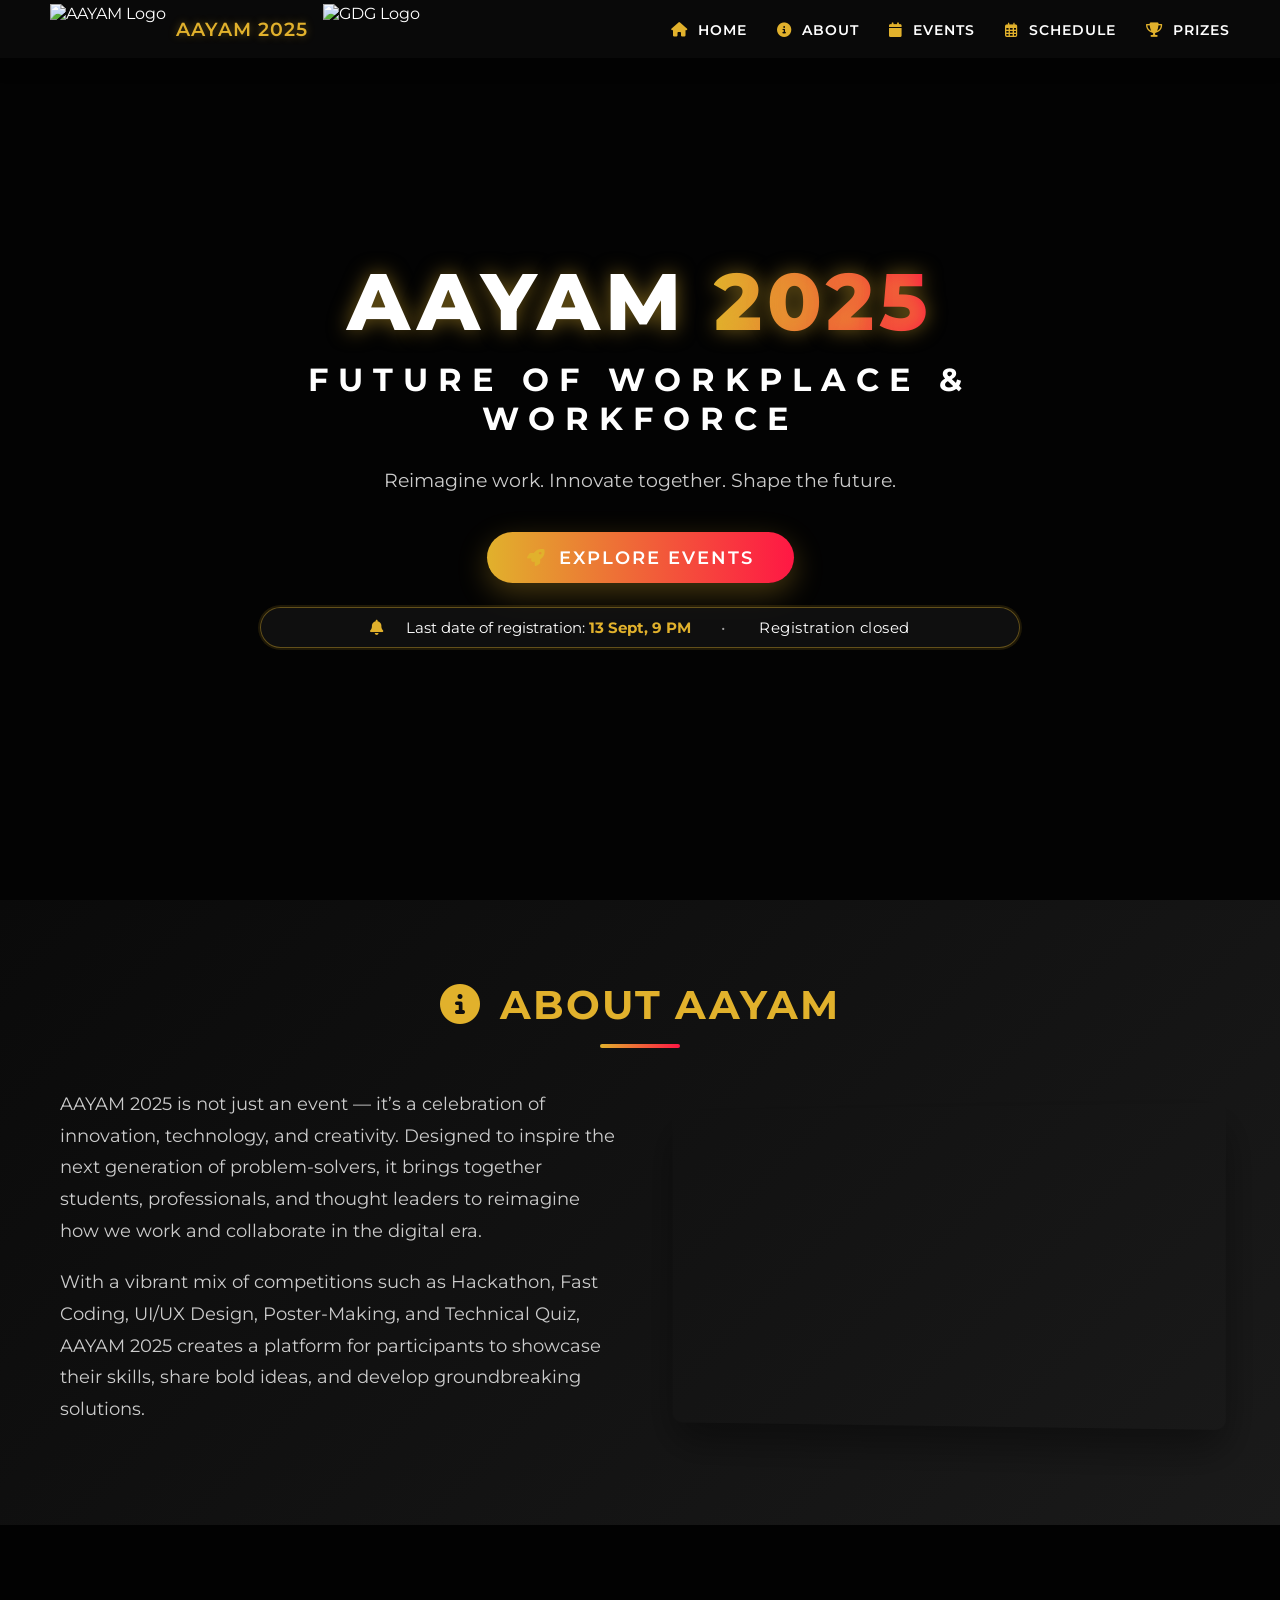
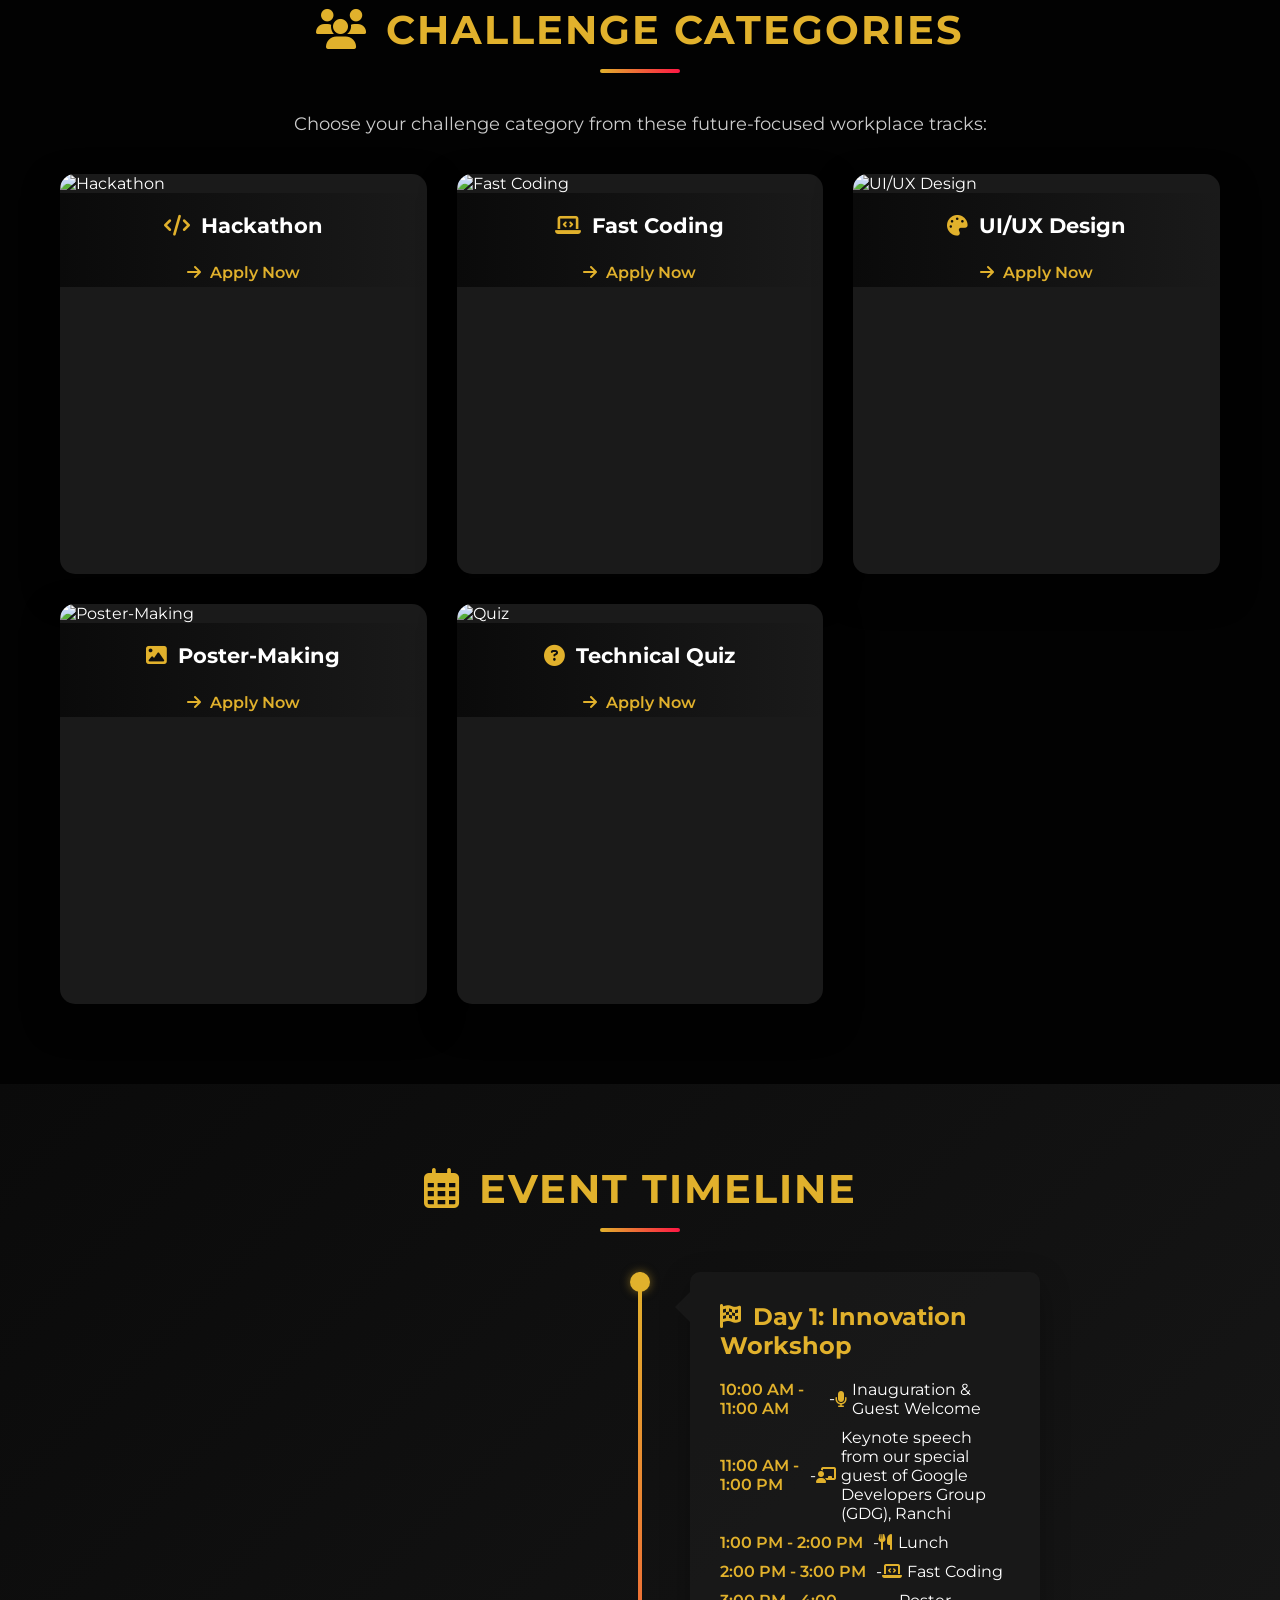
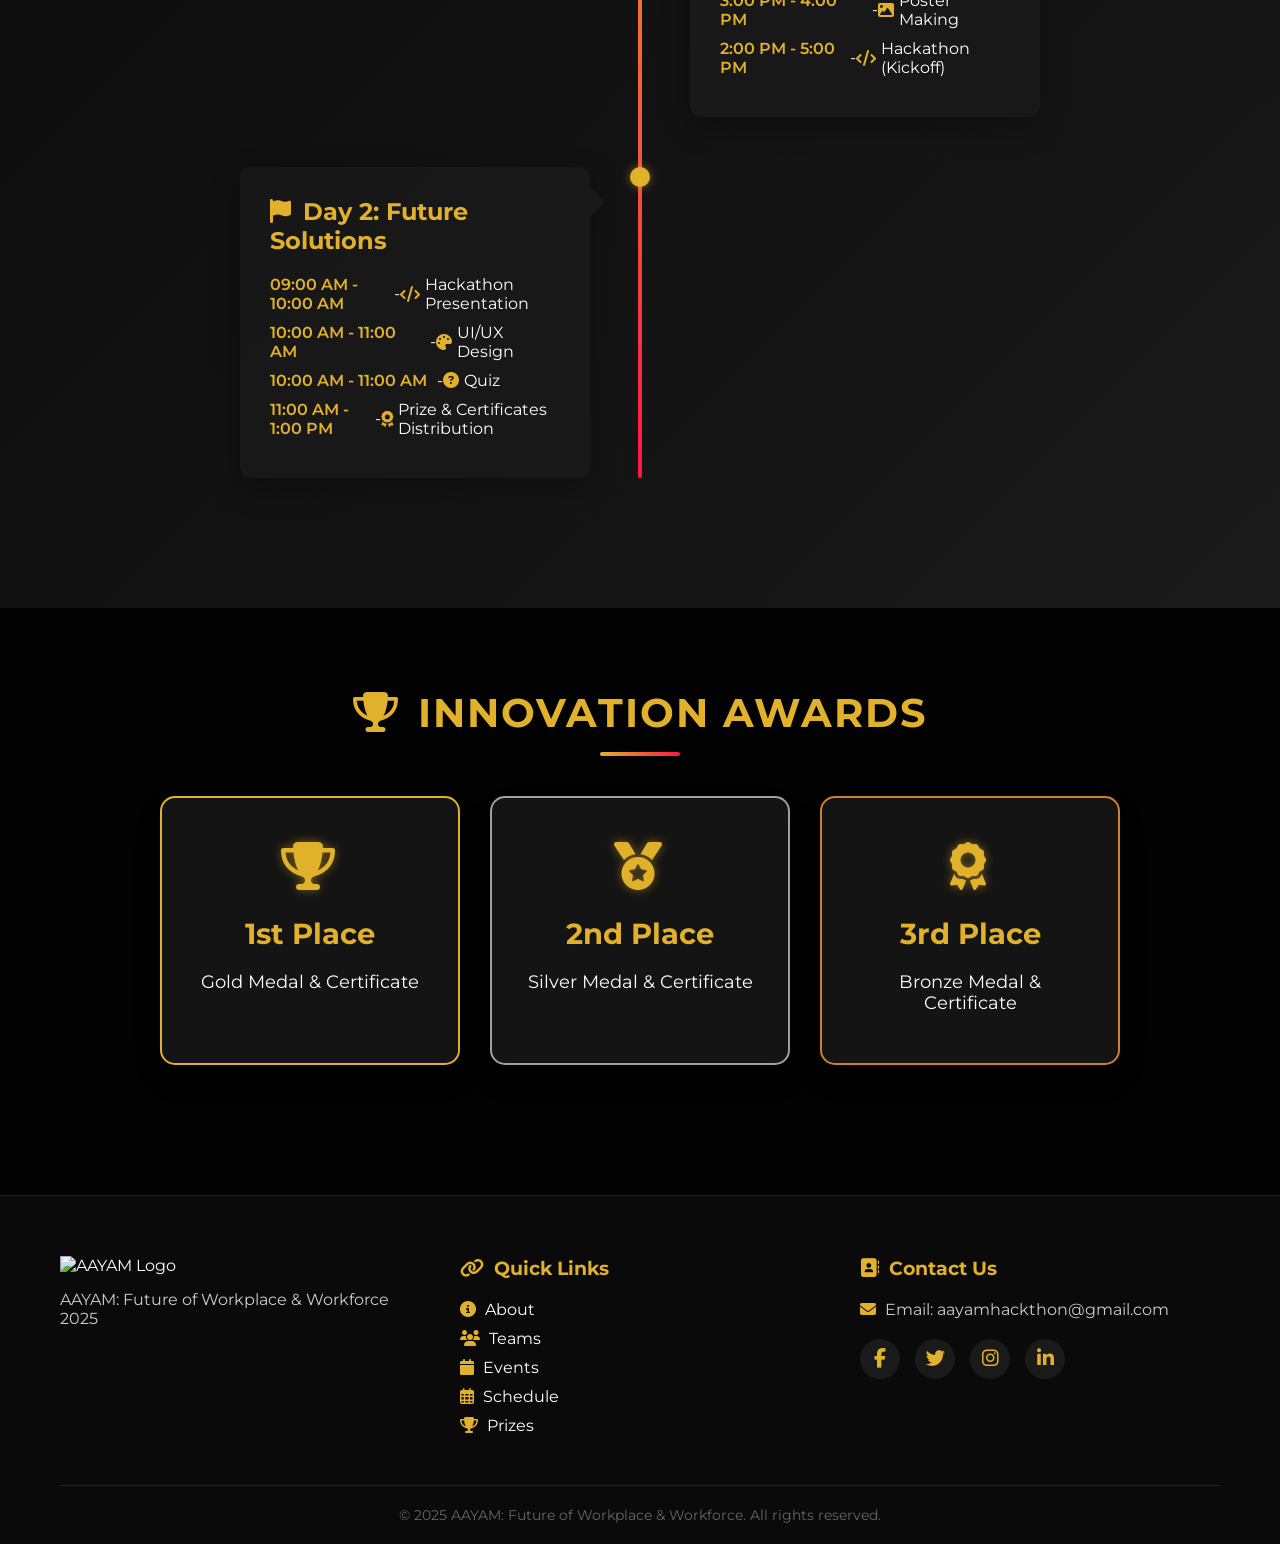
==== commit 87d3803d: "ater add" ====
--- a/index.html
+++ b/index.html
@@ -38,6 +38,12 @@
             <h2>FUTURE OF WORKPLACE & WORKFORCE</h2>
             <p>Reimagine work. Innovate together. Shape the future.</p>
             <a href="events.html" target="_blank" rel="noopener" class="cta-button"><i class="fas fa-rocket"></i> Explore Events</a>
+            <div class="hero-alert" role="status" aria-live="polite">
+                <i class="fas fa-bell"></i>
+                <span>Last date of registration: <strong>13 Sept, 9 PM</strong></span>
+                <span class="separator">•</span>
+                <span id="hero-deadline-countdown">Calculating…</span>
+            </div>
         </div>
     </section>
 
--- a/styles.css
+++ b/styles.css
@@ -110,7 +110,9 @@
 
 /* Header */
 header {
-    position: relative;
+    position: fixed;
+    top: 0;
+    left: 0;
     width: 100%;
     padding: 20px 0;
     z-index: 1000;
@@ -123,83 +125,10 @@
     padding: 4px 50px;
 }
 
-/* Registration deadline banner */
-#registration-deadline {
-    position: relative;
-    width: 100%;
-    display: flex;
-    justify-content: center;
-    padding: 12px 16px;
-    z-index: 900; /* below header (1000) so it sits under the nav */
-    margin-top: 8px;
-    margin-bottom: 12px;
-}
-
-#registration-deadline .deadline-inner {
-    display: inline-flex;
-    align-items: center;
-    gap: 10px;
-    padding: 8px 16px;
-    border-radius: 999px;
-    background: rgba(20, 20, 20, 0.85);
-    border: 1px solid rgba(225, 177, 44, 0.4);
-    box-shadow: 0 0 0 2px rgba(225,177,44,0.15), 0 10px 24px rgba(0,0,0,0.4);
-    color: #fff;
-    -webkit-backdrop-filter: blur(8px);
-    backdrop-filter: blur(8px);
-    opacity: 0;
-    transform: translateY(-8px) scale(0.98);
-    animation: bannerSlideIn 0.6s ease-out 0.1s forwards, bannerPulseGlow 3s ease-in-out 1.2s infinite;
-    pointer-events: auto;
-}
-
-#registration-deadline i {
-    color: #e1b12c;
-    margin-right: 2px;
-    transform-origin: 50% 0%;
-    animation: bellRing 1s ease-in-out 0.6s 2;
-}
-
-#registration-deadline .deadline-text strong { color: #e1b12c; }
-#registration-deadline .separator { margin: 0 6px; opacity: 0.6; }
-
-/* Make space for the banner inside the fixed header */
-header { padding-top: 60px; }
-
-@media (max-width: 768px) {
-    #registration-deadline { padding: 8px 12px; margin-top: 6px; margin-bottom: 10px; }
-    #registration-deadline .deadline-inner { padding: 6px 12px; font-size: 0.9rem; }
-    header { padding-top: 15px; }
-    #registration-deadline .separator { display: none; }
-}
-
-/* Banner animations */
-@keyframes bannerSlideIn {
-    0%   { opacity: 0; transform: translateY(-8px) scale(0.98); filter: blur(2px); }
-    60%  { opacity: 1; transform: translateY(0) scale(1.005); filter: blur(0); }
-    100% { opacity: 1; transform: translateY(0) scale(1); }
-}
-
-@keyframes bannerPulseGlow {
-    0%   { box-shadow: 0 0 0 2px rgba(225,177,44,0.10), 0 10px 24px rgba(0,0,0,0.4); }
-    50%  { box-shadow: 0 0 0 3px rgba(225,177,44,0.22), 0 14px 30px rgba(0,0,0,0.48); }
-    100% { box-shadow: 0 0 0 2px rgba(225,177,44,0.10), 0 10px 24px rgba(0,0,0,0.4); }
-}
-
-@keyframes bellRing {
-    0% { transform: rotate(0deg); }
-    20% { transform: rotate(12deg); }
-    40% { transform: rotate(-10deg); }
-    60% { transform: rotate(6deg); }
-    80% { transform: rotate(-4deg); }
-    100% { transform: rotate(0deg); }
-}
-
-/* Respect reduced motion */
-@media (prefers-reduced-motion: reduce) {
-    #registration-deadline .deadline-inner,
-    #registration-deadline i { animation: none !important; }
-}
+/* Offset removed to let hero background sit flush under sticky header */
+body { padding-top: 0; }
+
+/* Removed old alert styles */
 
 /* Icon styling */
 i.fas, i.far, i.fab {
@@ -289,7 +218,7 @@
 
 /* Hero Section */
 .hero {
-    height: 100vh;
+    min-height: 100vh;
     display: flex;
     align-items: center;
     justify-content: center;
@@ -415,10 +344,61 @@
 
 /* Ensure hero CTA is visible even if other elements animate */
 .hero .hero-content .cta-button { opacity: 1 !important; }
+.hero .hero-content .hero-alert { animation: fadeInUp 0.9s ease-out 0.8s forwards; opacity: 1 !important; }
 
 .cta-button:hover {
     transform: translateY(-5px);
     box-shadow: 0 15px 40px rgba(225, 177, 44, 0.4);
+}
+
+/* Hero inline alert */
+.hero-alert {
+    margin-top: 24px;
+    display: flex;
+    align-items: center;
+    justify-content: center;
+    gap: 18px;
+    padding: 10px 16px;
+    border-radius: 999px;
+    background: rgba(20,20,20,0.75);
+    border: 1px solid rgba(225,177,44,0.4);
+    box-shadow: 0 0 0 2px rgba(225,177,44,0.12);
+    font-size: 0.95rem;
+    width: auto;
+    margin-left: auto;
+    margin-right: auto;
+    animation: heroAlertGlow 3.2s ease-in-out 1.2s infinite;
+}
+.hero-alert .separator { opacity: 0.6; margin: 0 12px; }
+.hero-alert #hero-deadline-countdown { margin-left: 4px; letter-spacing: 0.5px; white-space: nowrap; }
+.hero-alert i { color: #e1b12c; }
+.hero-alert strong { color: #e1b12c; }
+
+@media (max-width: 480px) {
+    .hero-alert { font-size: 0.9rem; padding: 8px 14px; gap: 16px; margin-top: 18px; }
+}
+
+/* Hero alert animations */
+@keyframes heroAlertGlow {
+    0%   { box-shadow: 0 0 0 2px rgba(225,177,44,0.12), 0 8px 22px rgba(0,0,0,0.35); }
+    50%  { box-shadow: 0 0 0 3px rgba(225,177,44,0.22), 0 12px 28px rgba(0,0,0,0.45); }
+    100% { box-shadow: 0 0 0 2px rgba(225,177,44,0.12), 0 8px 22px rgba(0,0,0,0.35); }
+}
+
+.hero-alert i {
+    animation: bellRingSmall 1s ease-in-out 0.6s 2;
+}
+
+@keyframes bellRingSmall {
+    0% { transform: rotate(0deg); }
+    25% { transform: rotate(10deg); }
+    50% { transform: rotate(-8deg); }
+    75% { transform: rotate(4deg); }
+    100% { transform: rotate(0deg); }
+}
+
+@media (prefers-reduced-motion: reduce) {
+    .hero-alert, .hero-alert i { animation: none !important; }
 }
 
 /* About Section */
@@ -974,13 +954,9 @@
 
 /* Responsive Styles */
 @media (max-width: 1024px) {
-    .hero h1 {
-        font-size: 4rem;
-    }
-    
-    .hero h2 {
-        font-size: 1.8rem;
-    }
+    .hero h1 { font-size: 3.6rem; }
+    
+    .hero h2 { font-size: 1.7rem; }
     
     .about-content {
         flex-direction: column;
@@ -997,10 +973,7 @@
 }
 
 @media (max-width: 768px) {
-    header {
-        padding: 12px 20px;
-        flex-direction: row;
-    }
+    header { padding: 8px 16px; flex-direction: row; }
     .nav-toggle { display: block; }
     nav {
         position: absolute;
@@ -1024,17 +997,13 @@
         justify-content: flex-start;
         padding: 12px 16px;
     }
-    nav ul li { margin: 6px 0; }
-    nav ul li a { display: block; padding: 10px 8px; }
-    
-    .hero h1 {
-        font-size: 3rem;
-    }
-    
-    .hero h2 {
-        font-size: 1.5rem;
-        letter-spacing: 5px;
-    }
+    nav ul li { margin: 4px 0; }
+    nav ul li a { display: block; padding: 12px 10px; font-size: 1rem; }
+    
+    .hero { min-height: 72vh; }
+    .hero h1 { font-size: 2.6rem; }
+    
+    .hero h2 { font-size: 1.3rem; letter-spacing: 4px; }
     
     .timeline:before {
         left: 30px;
@@ -1044,10 +1013,7 @@
         left: 30px;
     }
     
-    .timeline-content {
-        width: calc(100% - 80px);
-        margin-left: 80px !important;
-    }
+    .timeline-content { width: calc(100% - 80px); margin-left: 80px !important; }
     
     .timeline-item:nth-child(odd) .timeline-content:before,
     .timeline-item:nth-child(even) .timeline-content:before {
@@ -1058,14 +1024,9 @@
 }
 
 @media (max-width: 480px) {
-    .hero h1 {
-        font-size: 2.5rem;
-    }
-    
-    .hero h2 {
-        font-size: 1.2rem;
-        letter-spacing: 3px;
-    }
+    .hero h1 { font-size: 2.3rem; }
+    
+    .hero h2 { font-size: 1.1rem; letter-spacing: 3px; }
     
     .cta-button {
         padding: 12px 30px;
@@ -1076,10 +1037,8 @@
         font-size: 2rem;
     }
     
-    .register-form {
-        padding: 20px;
-    }
-    .team-card { height: 340px; }
+    .register-form { padding: 20px; }
+    .team-card { height: 320px; }
 }
 .card-btn {
             display: inline-block;
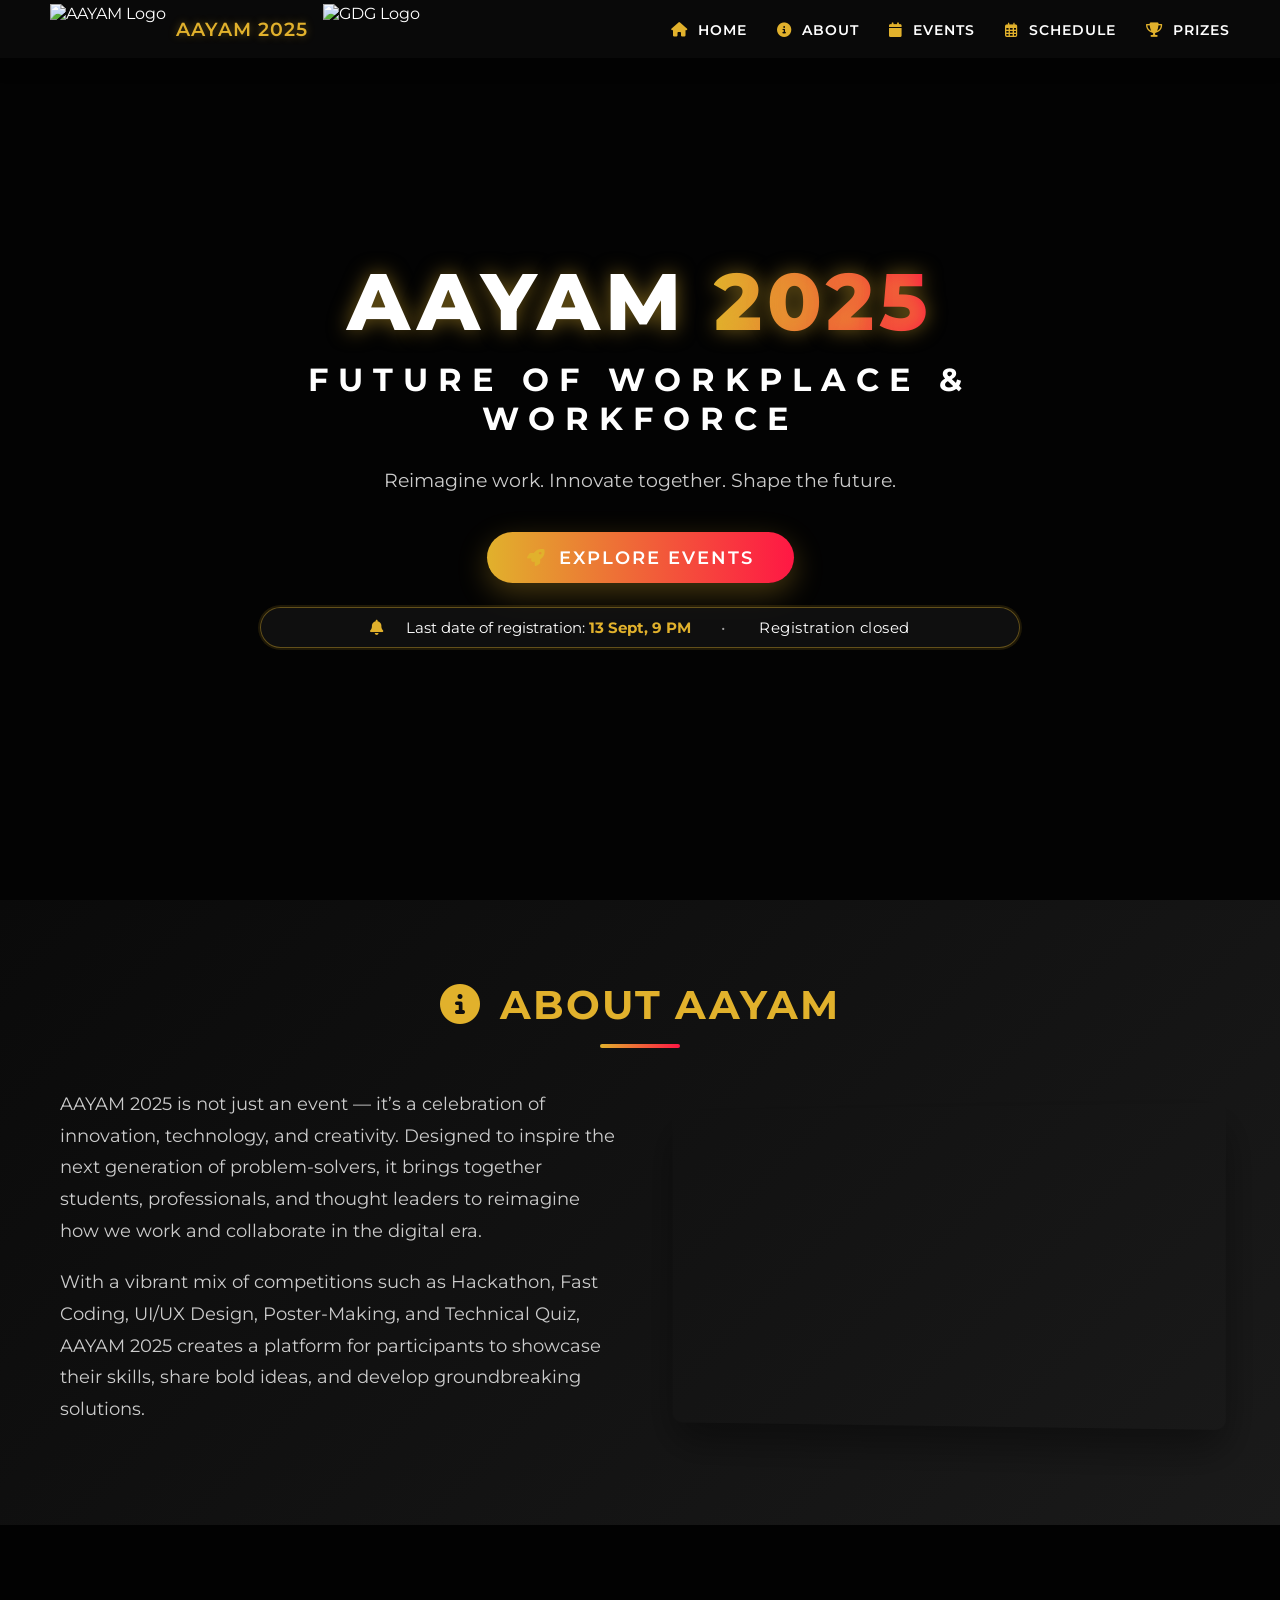
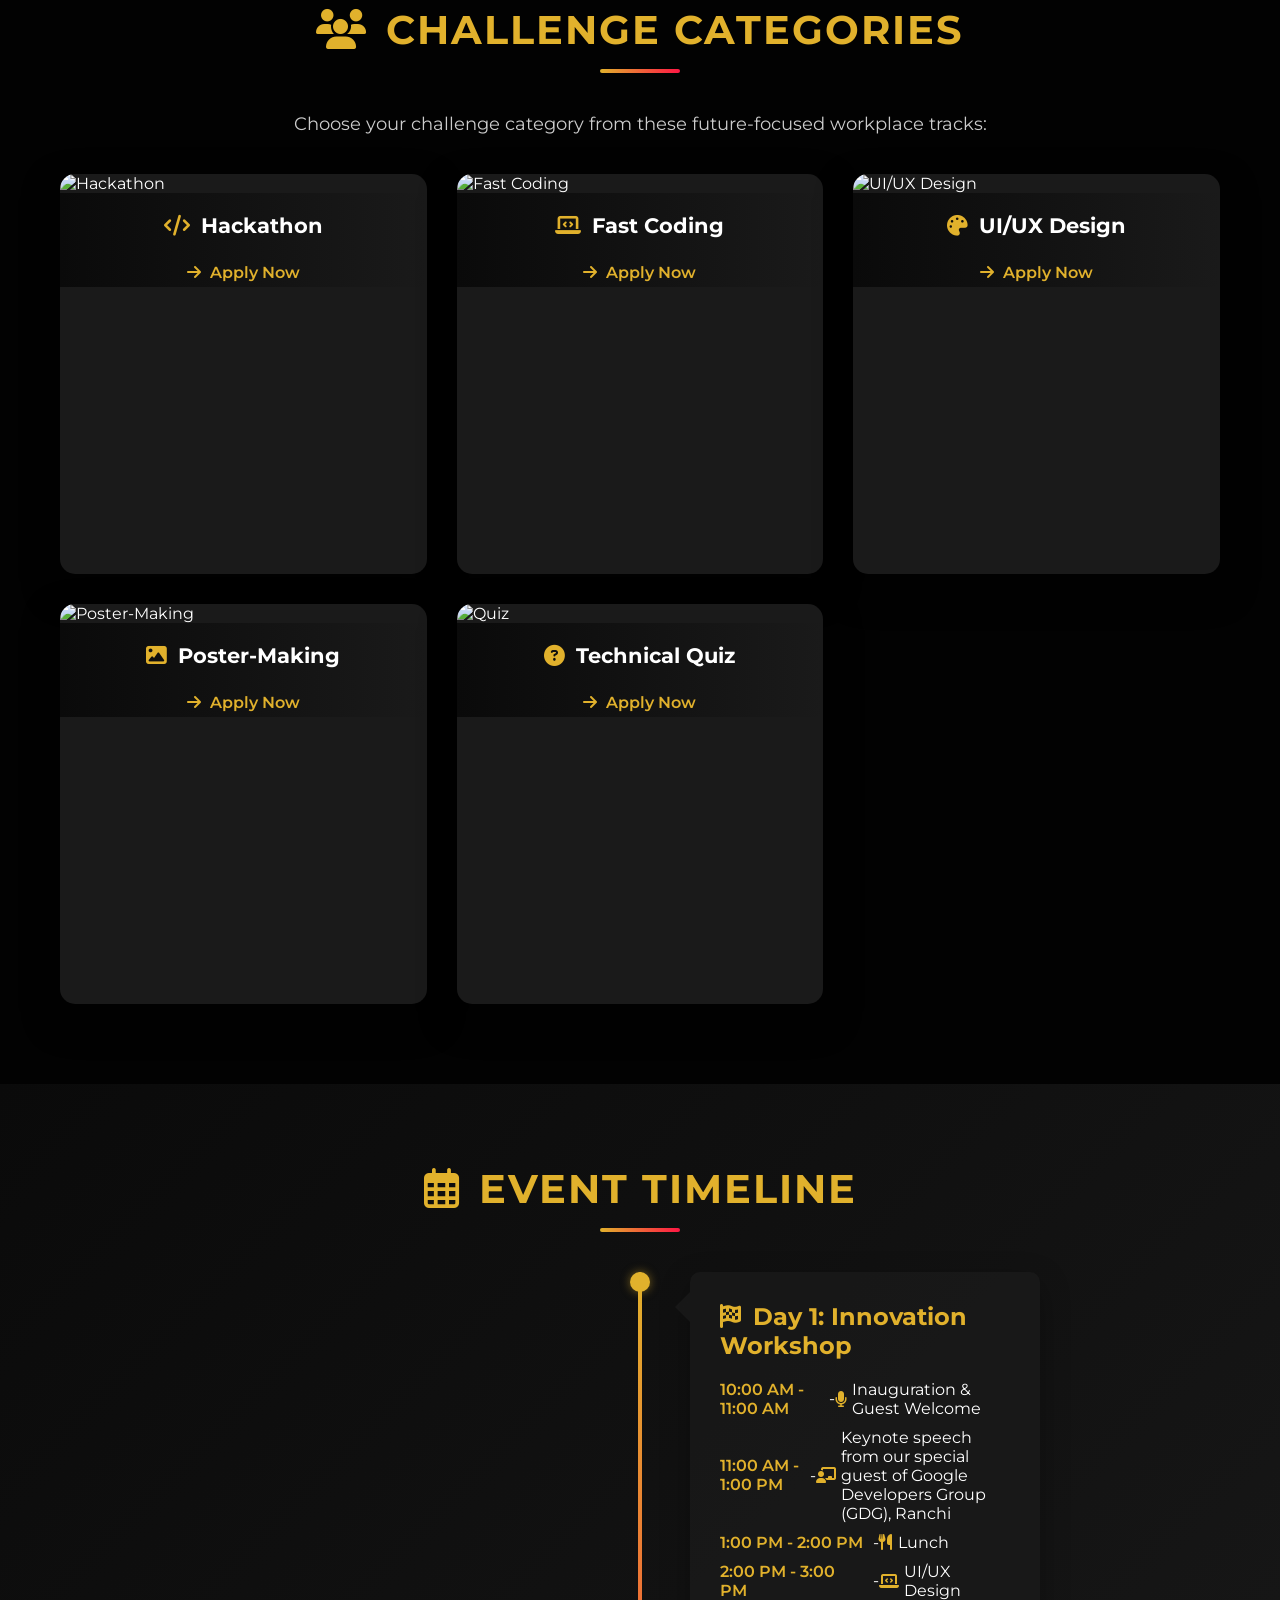
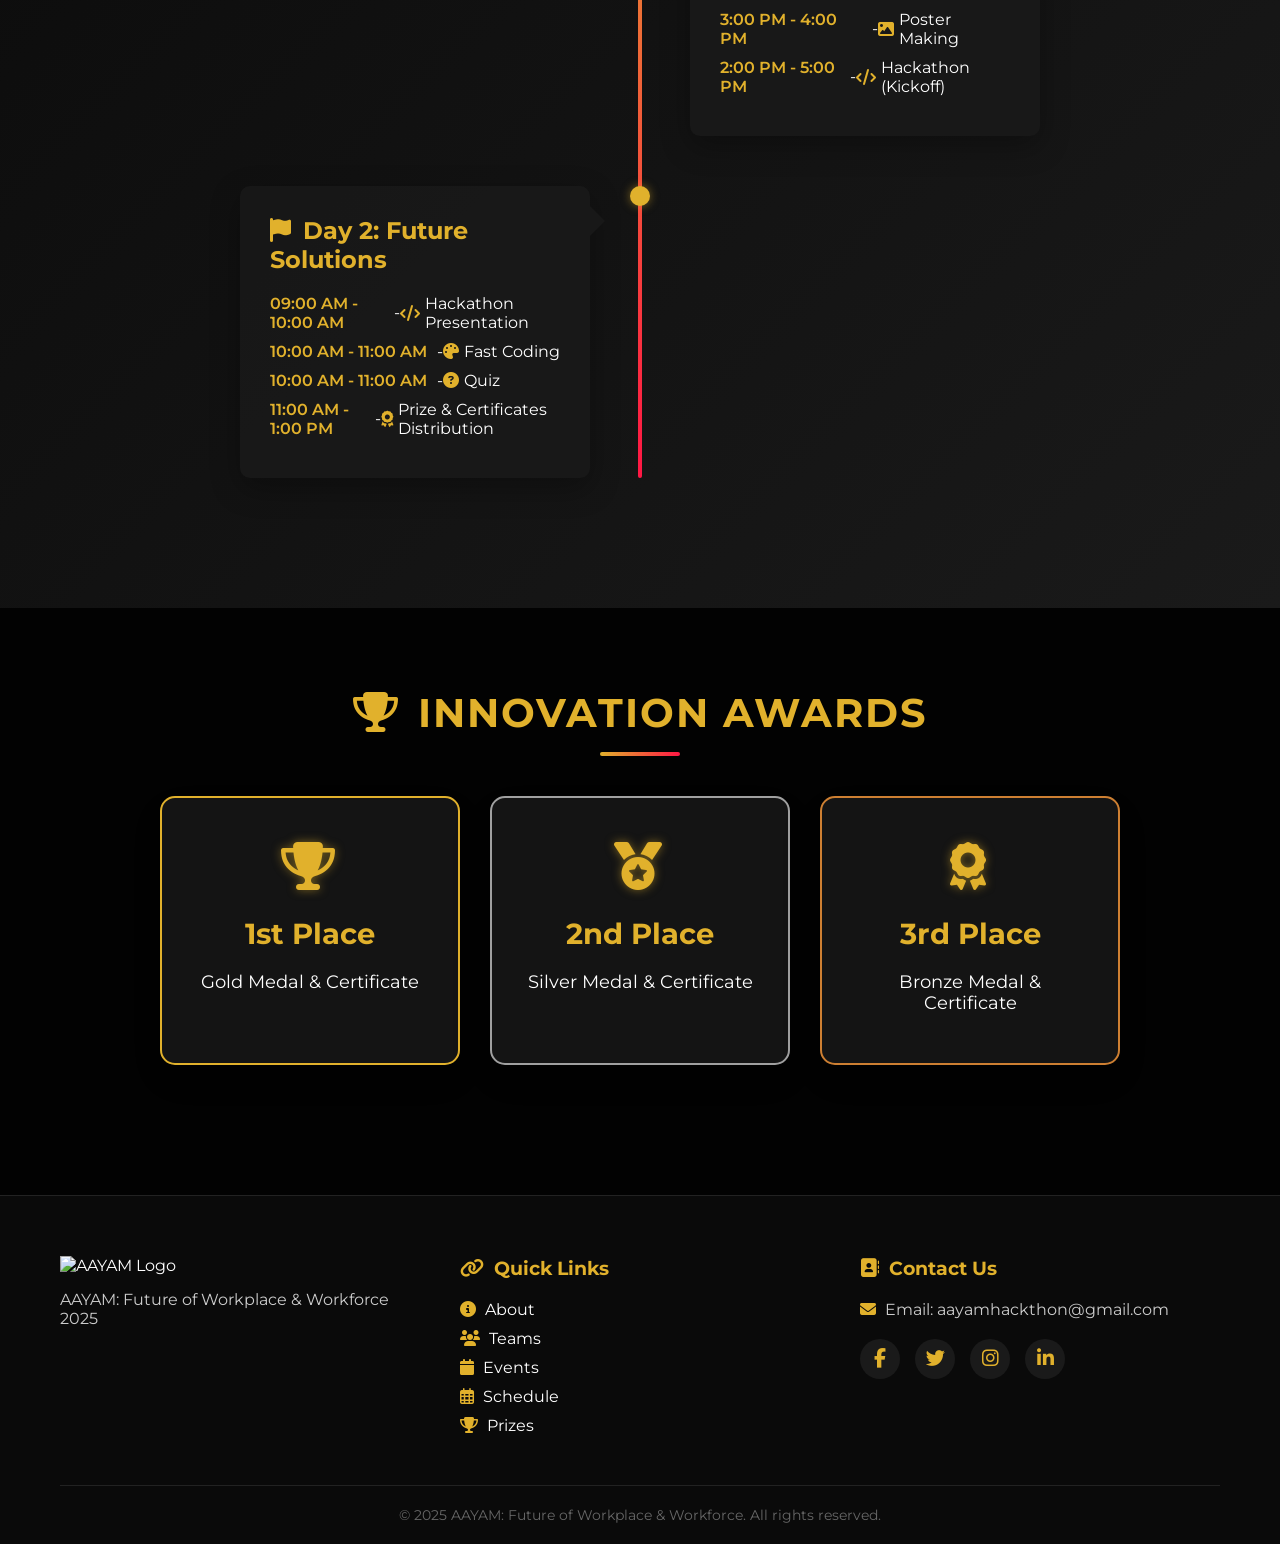
==== commit 5082201f: "time" ====
--- a/index.html
+++ b/index.html
@@ -174,7 +174,7 @@
                                 <li><span>10:00 AM - 11:00 AM</span> - <i class="fas fa-microphone"></i> Inauguration & Guest Welcome</li>
                                 <li><span>11:00 AM - 1:00 PM</span> - <i class="fas fa-chalkboard-teacher"></i> Keynote speech from our special guest of Google Developers Group (GDG), Ranchi</li>
                                 <li><span>1:00 PM - 2:00 PM</span> - <i class="fas fa-utensils"></i> Lunch</li>
-                                <li><span>2:00 PM - 3:00 PM</span> - <i class="fas fa-laptop-code"></i> Fast Coding</li>
+                                <li><span>2:00 PM - 3:00 PM</span> - <i class="fas fa-laptop-code"></i> UI/UX Design</li>
                                 <li><span>3:00 PM - 4:00 PM</span> - <i class="fas fa-image"></i> Poster Making</li>
                                 <li><span>2:00 PM - 5:00 PM</span> - <i class="fas fa-code"></i> Hackathon (Kickoff)</li>
                         </ul>
@@ -187,7 +187,7 @@
                         <h3><i class="fas fa-flag"></i> Day 2: Future Solutions</h3>
                         <ul>
                                 <li><span>09:00 AM - 10:00 AM</span> - <i class="fas fa-code"></i> Hackathon Presentation</li>
-                                <li><span>10:00 AM - 11:00 AM</span> - <i class="fas fa-palette"></i> UI/UX Design</li>
+                                <li><span>10:00 AM - 11:00 AM</span> - <i class="fas fa-palette"></i> Fast Coding</li>
                                 <li><span>10:00 AM - 11:00 AM</span> - <i class="fas fa-question-circle"></i> Quiz</li>
                                 <li><span>11:00 AM - 1:00 PM</span> - <i class="fas fa-award"></i> Prize & Certificates Distribution</li>
                         </ul>
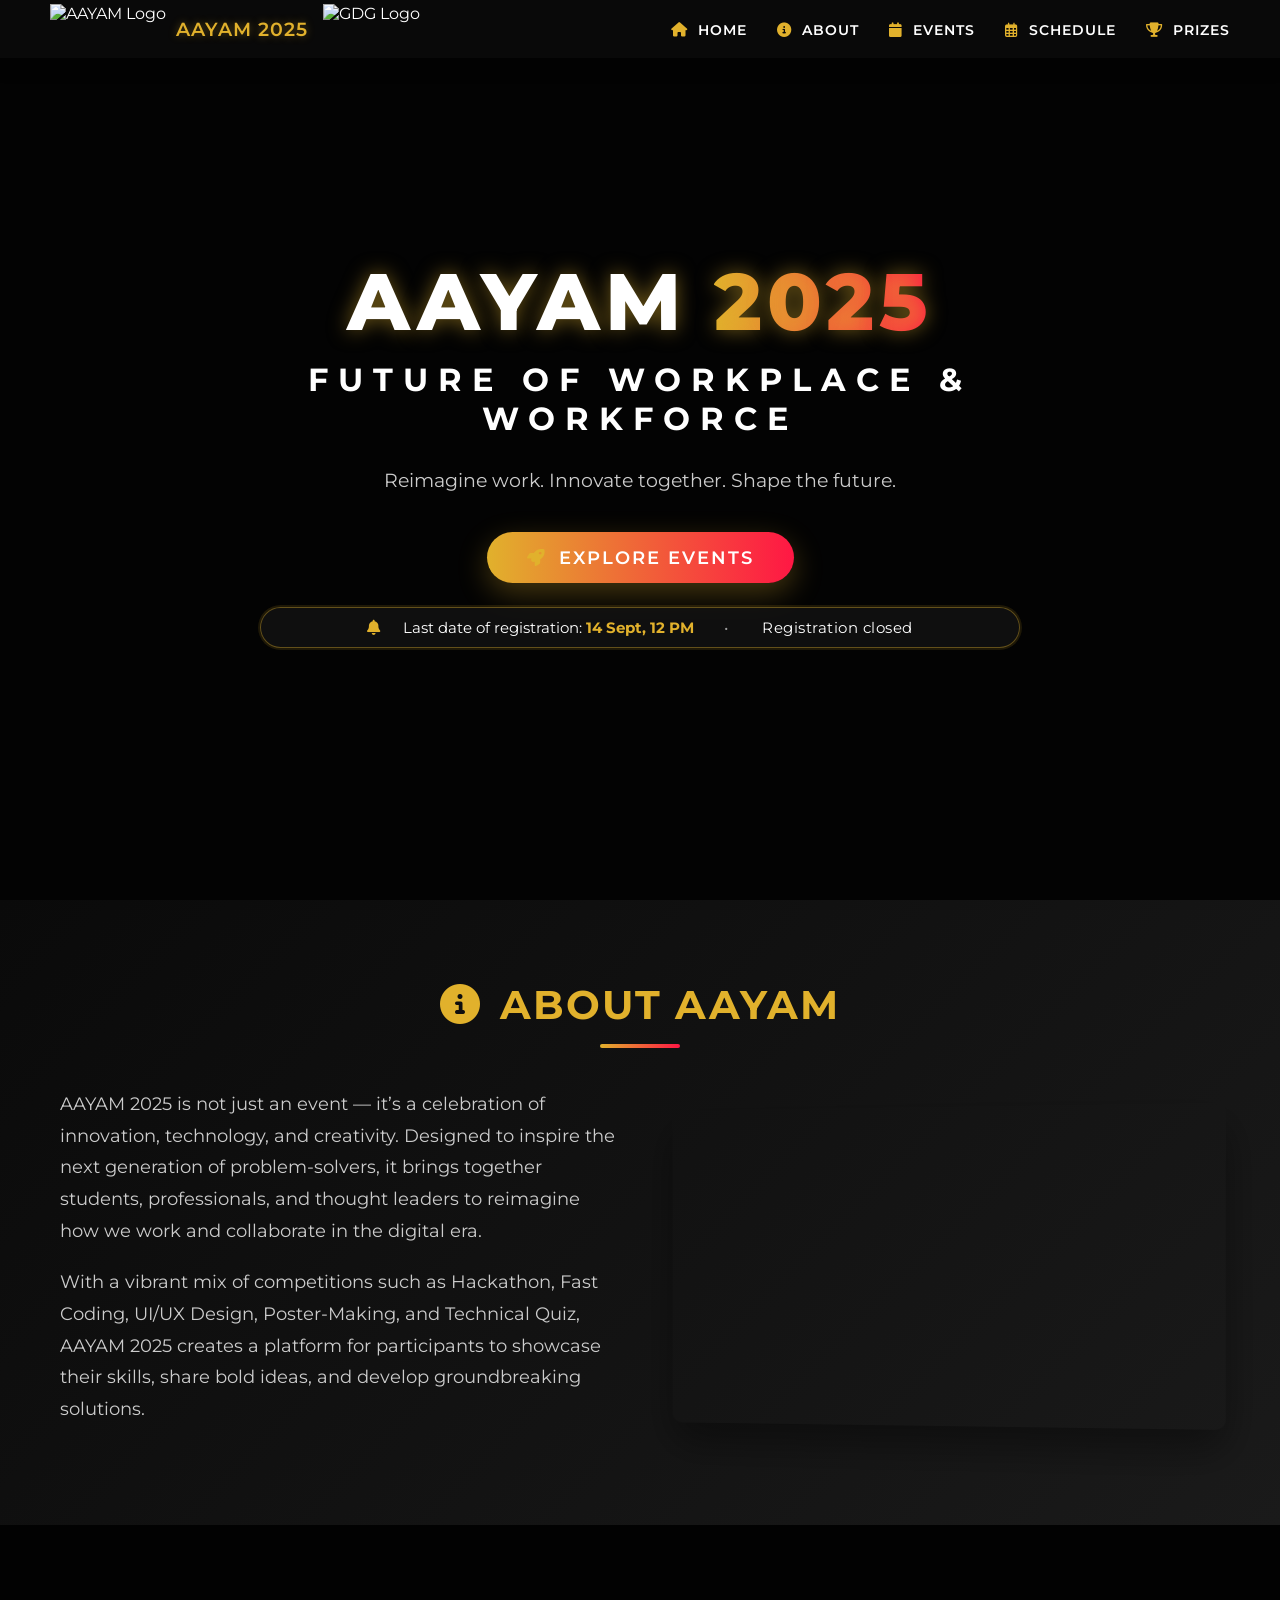
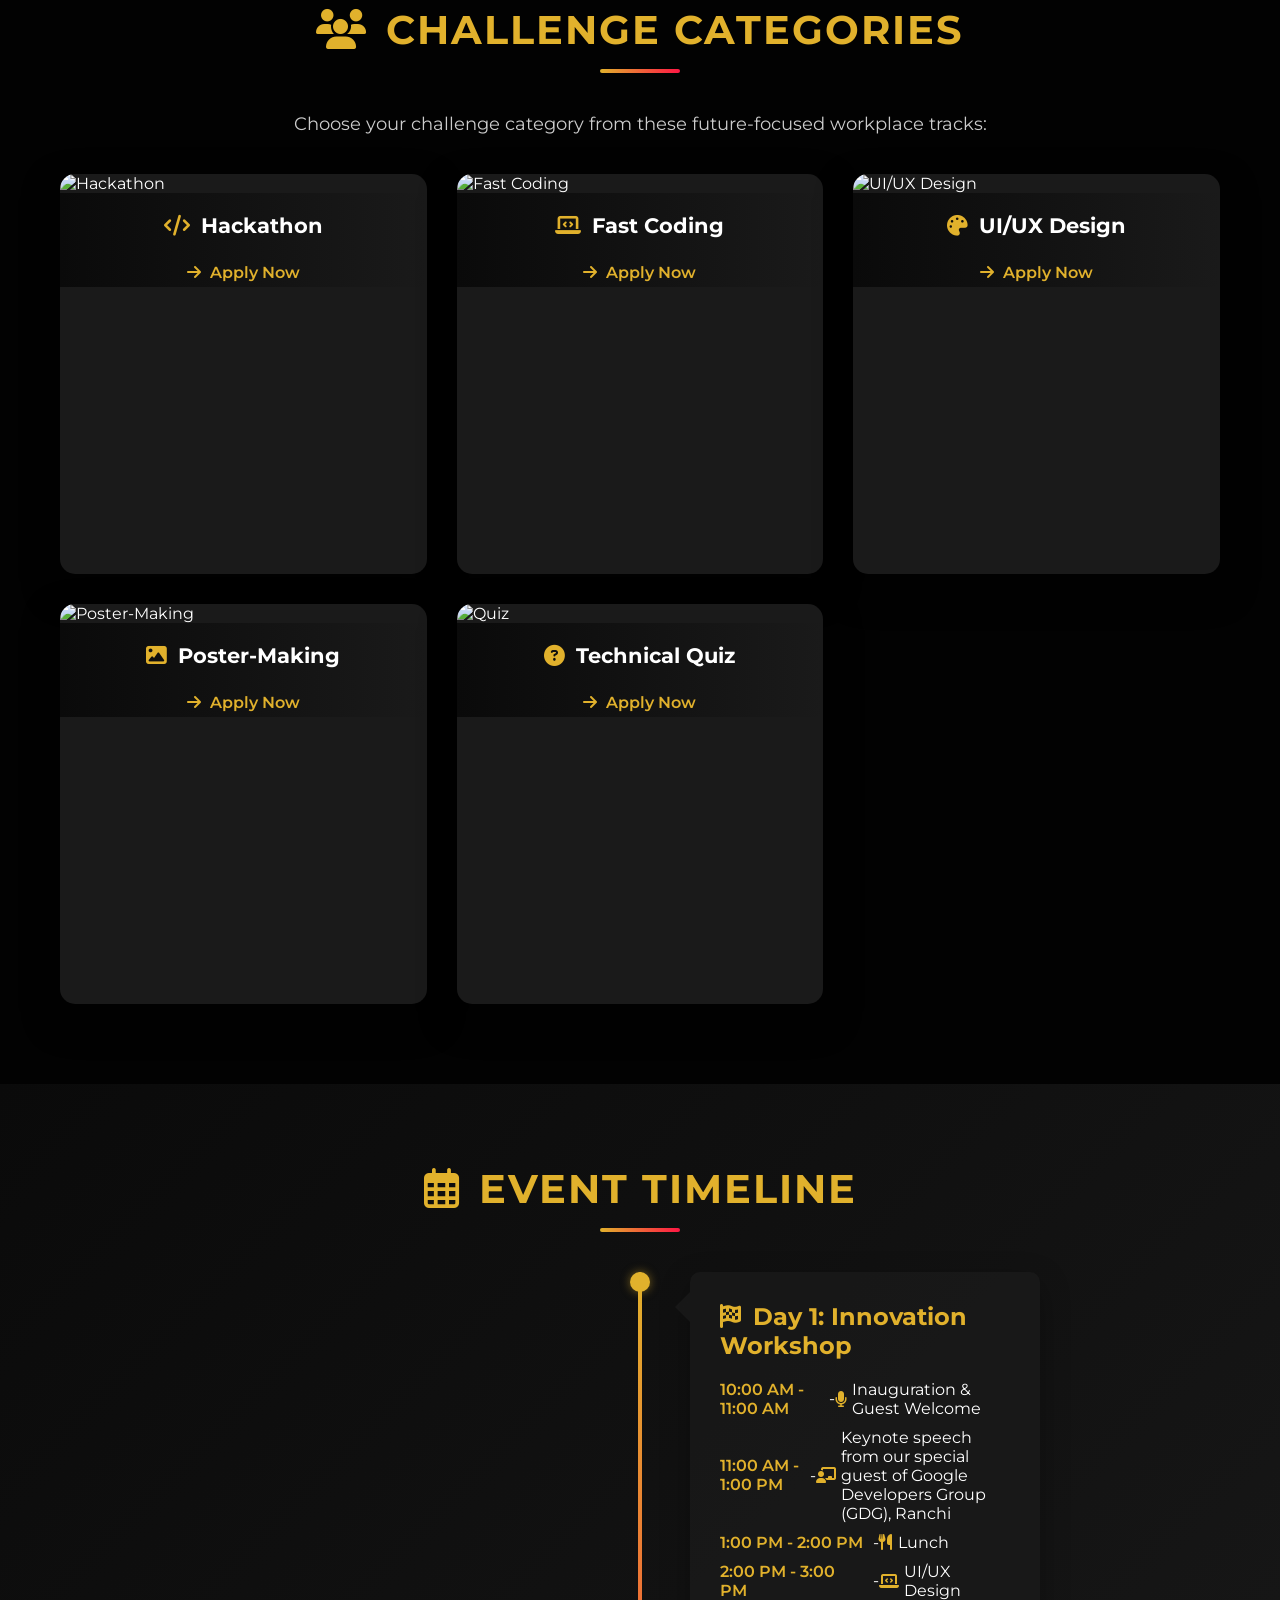
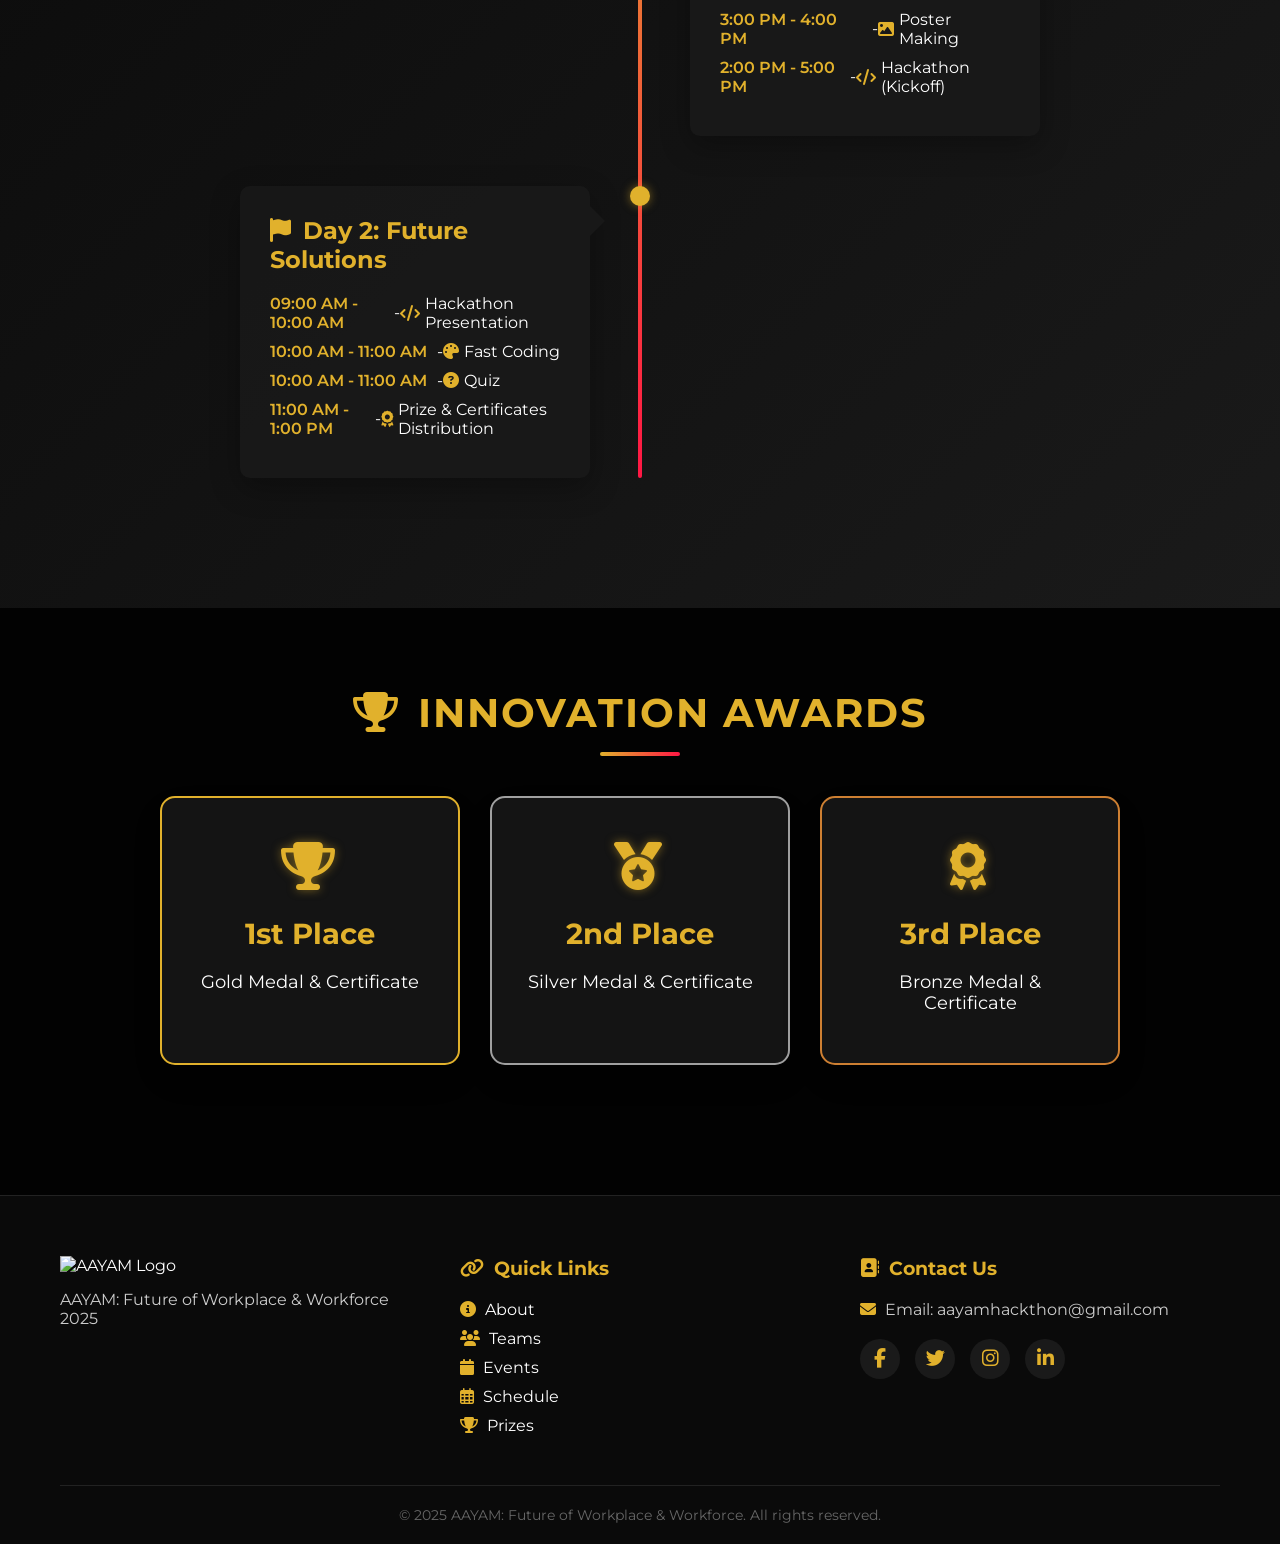
==== commit 721d701c: "done change" ====
--- a/index.html
+++ b/index.html
@@ -40,7 +40,7 @@
             <a href="events.html" target="_blank" rel="noopener" class="cta-button"><i class="fas fa-rocket"></i> Explore Events</a>
             <div class="hero-alert" role="status" aria-live="polite">
                 <i class="fas fa-bell"></i>
-                <span>Last date of registration: <strong>13 Sept, 9 PM</strong></span>
+                <span>Last date of registration: <strong>14 Sept, 12 PM</strong></span>
                 <span class="separator">•</span>
                 <span id="hero-deadline-countdown">Calculating…</span>
             </div>
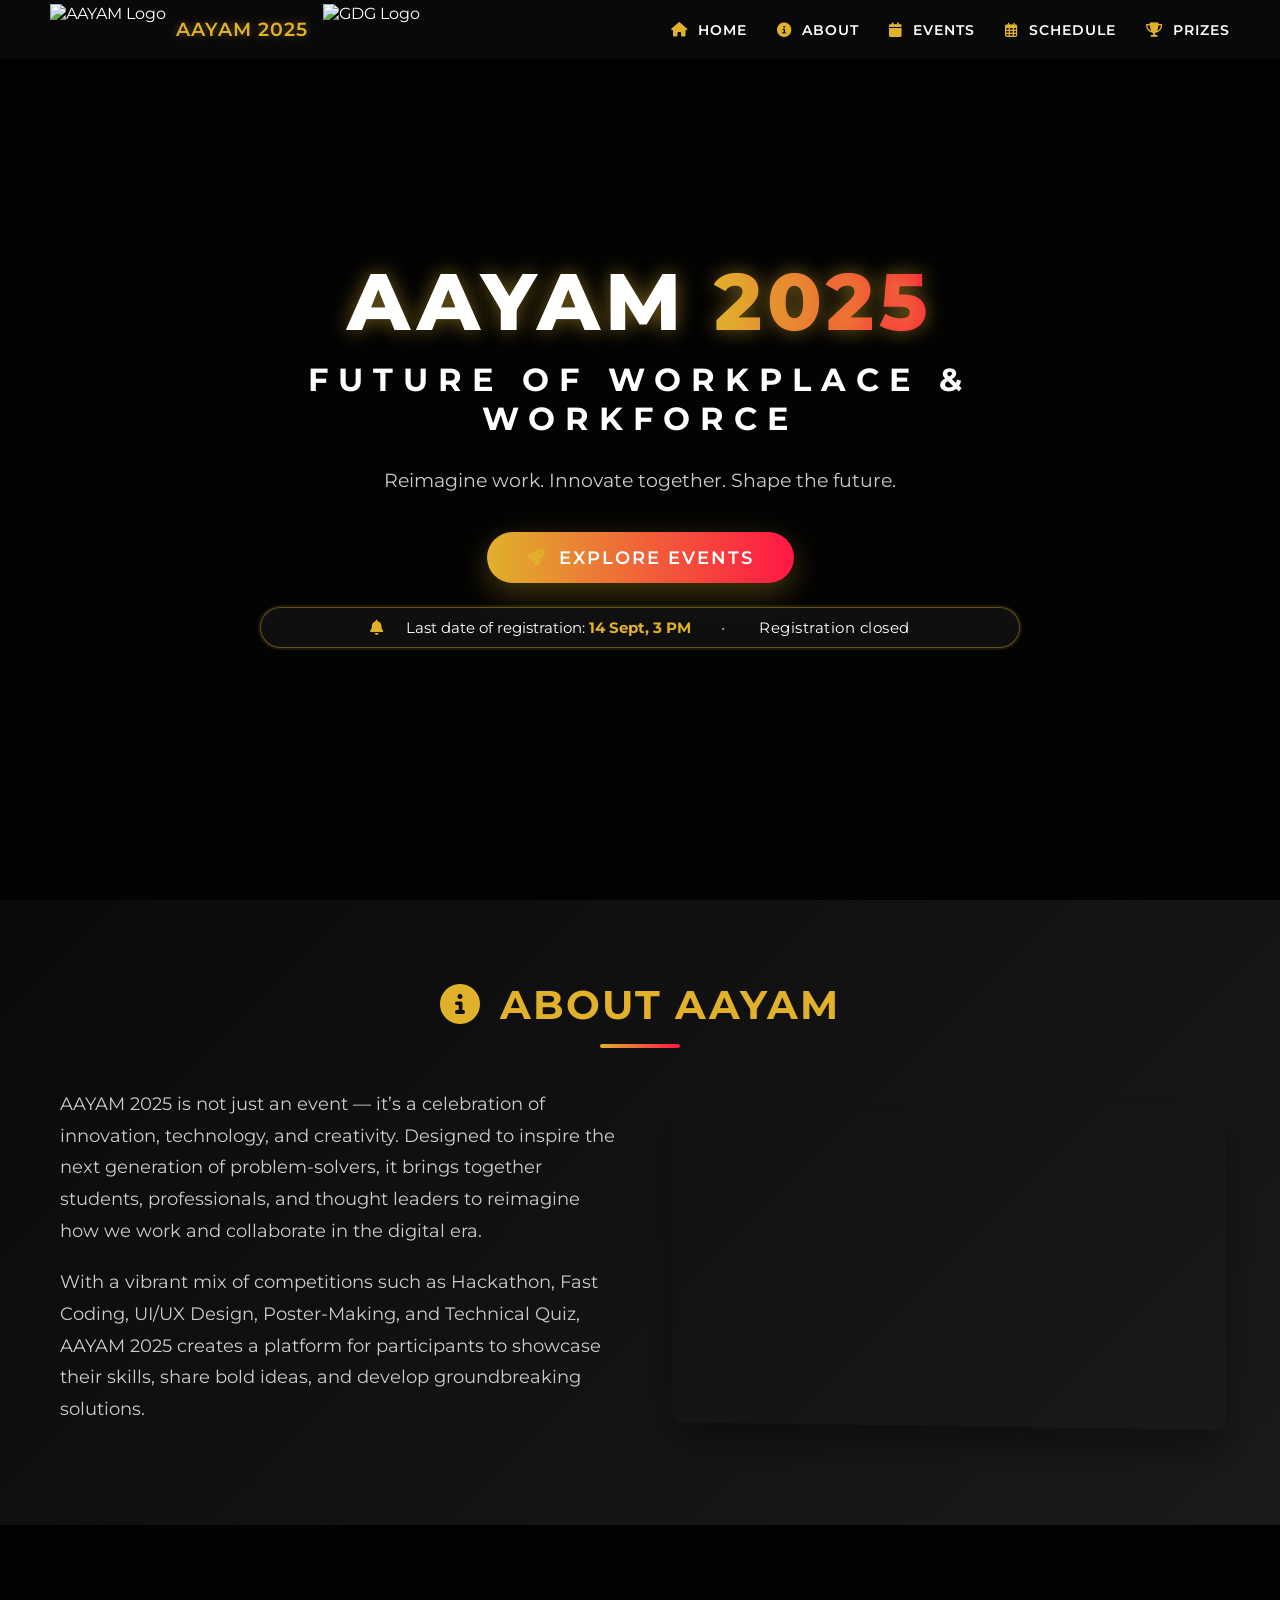
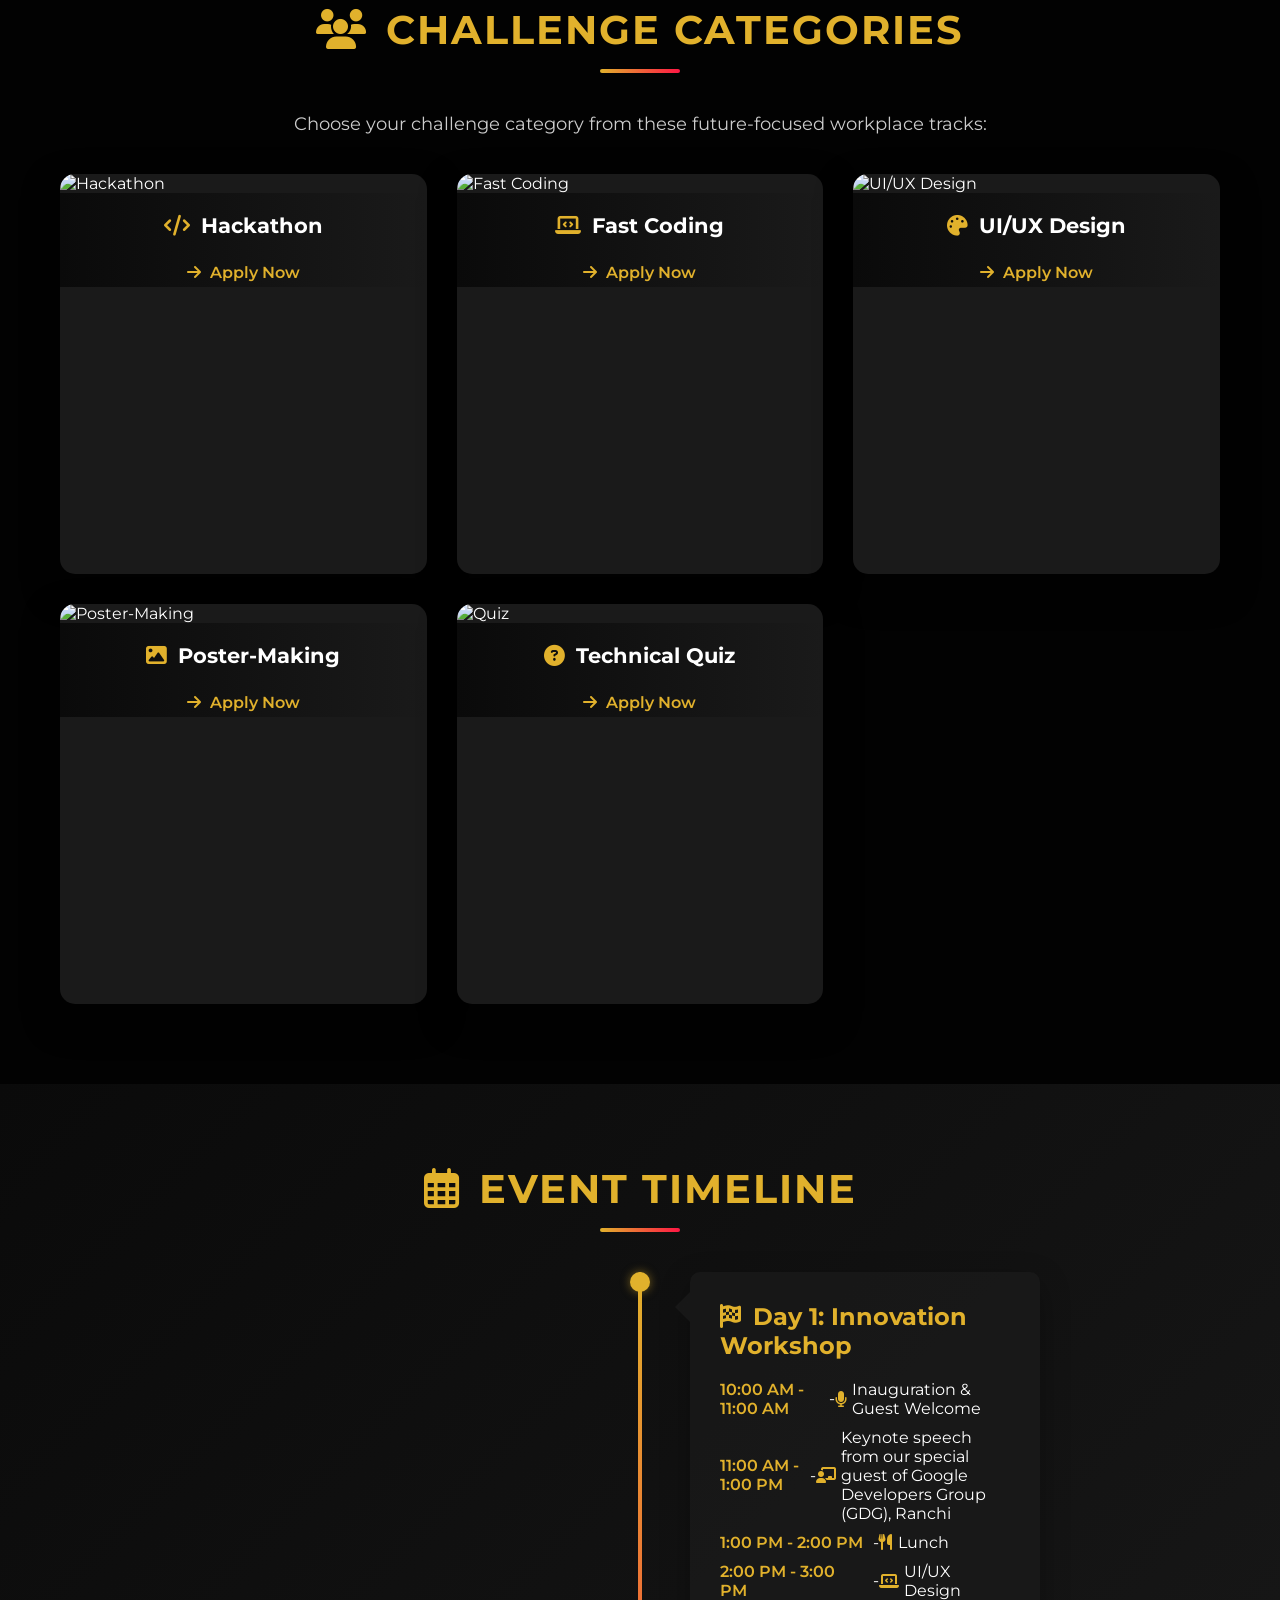
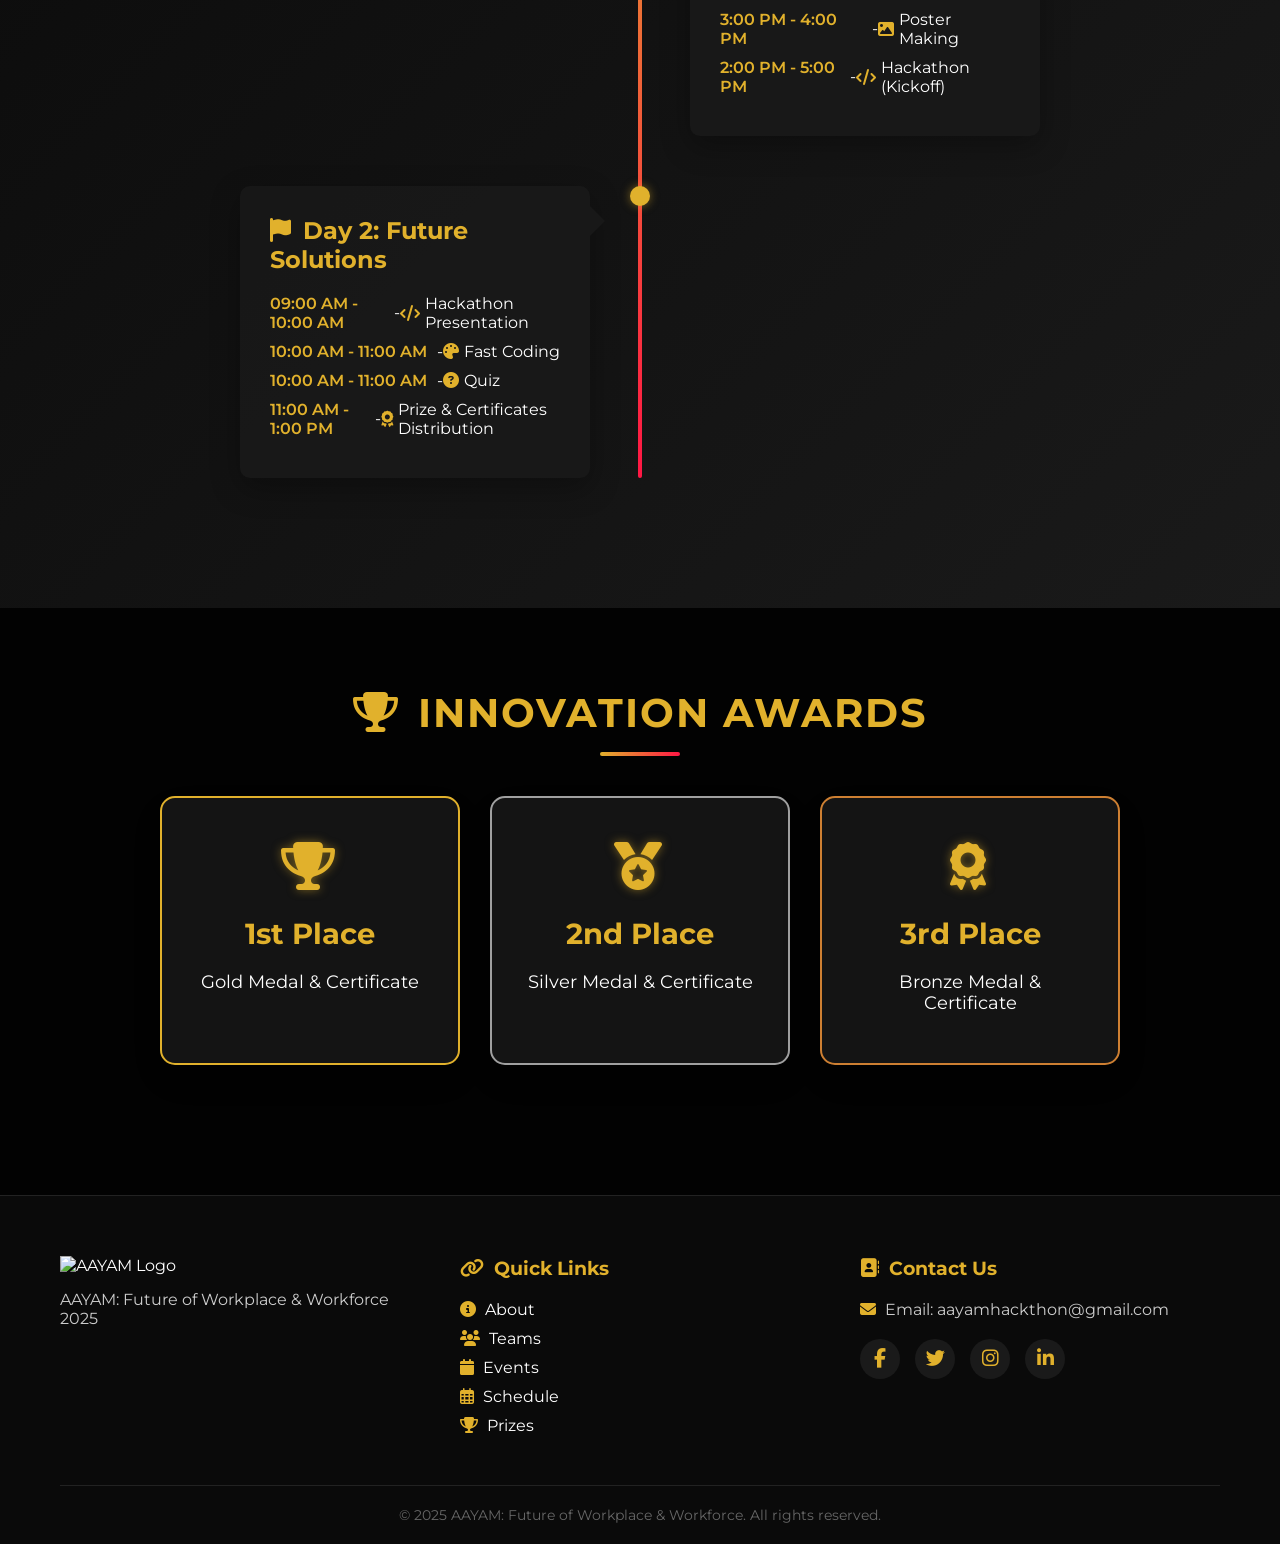
==== commit d966b46a: "time change" ====
--- a/index.html
+++ b/index.html
@@ -40,7 +40,7 @@
             <a href="events.html" target="_blank" rel="noopener" class="cta-button"><i class="fas fa-rocket"></i> Explore Events</a>
             <div class="hero-alert" role="status" aria-live="polite">
                 <i class="fas fa-bell"></i>
-                <span>Last date of registration: <strong>14 Sept, 12 PM</strong></span>
+                <span>Last date of registration: <strong>14 Sept, 3 PM</strong></span>
                 <span class="separator">•</span>
                 <span id="hero-deadline-countdown">Calculating…</span>
             </div>
